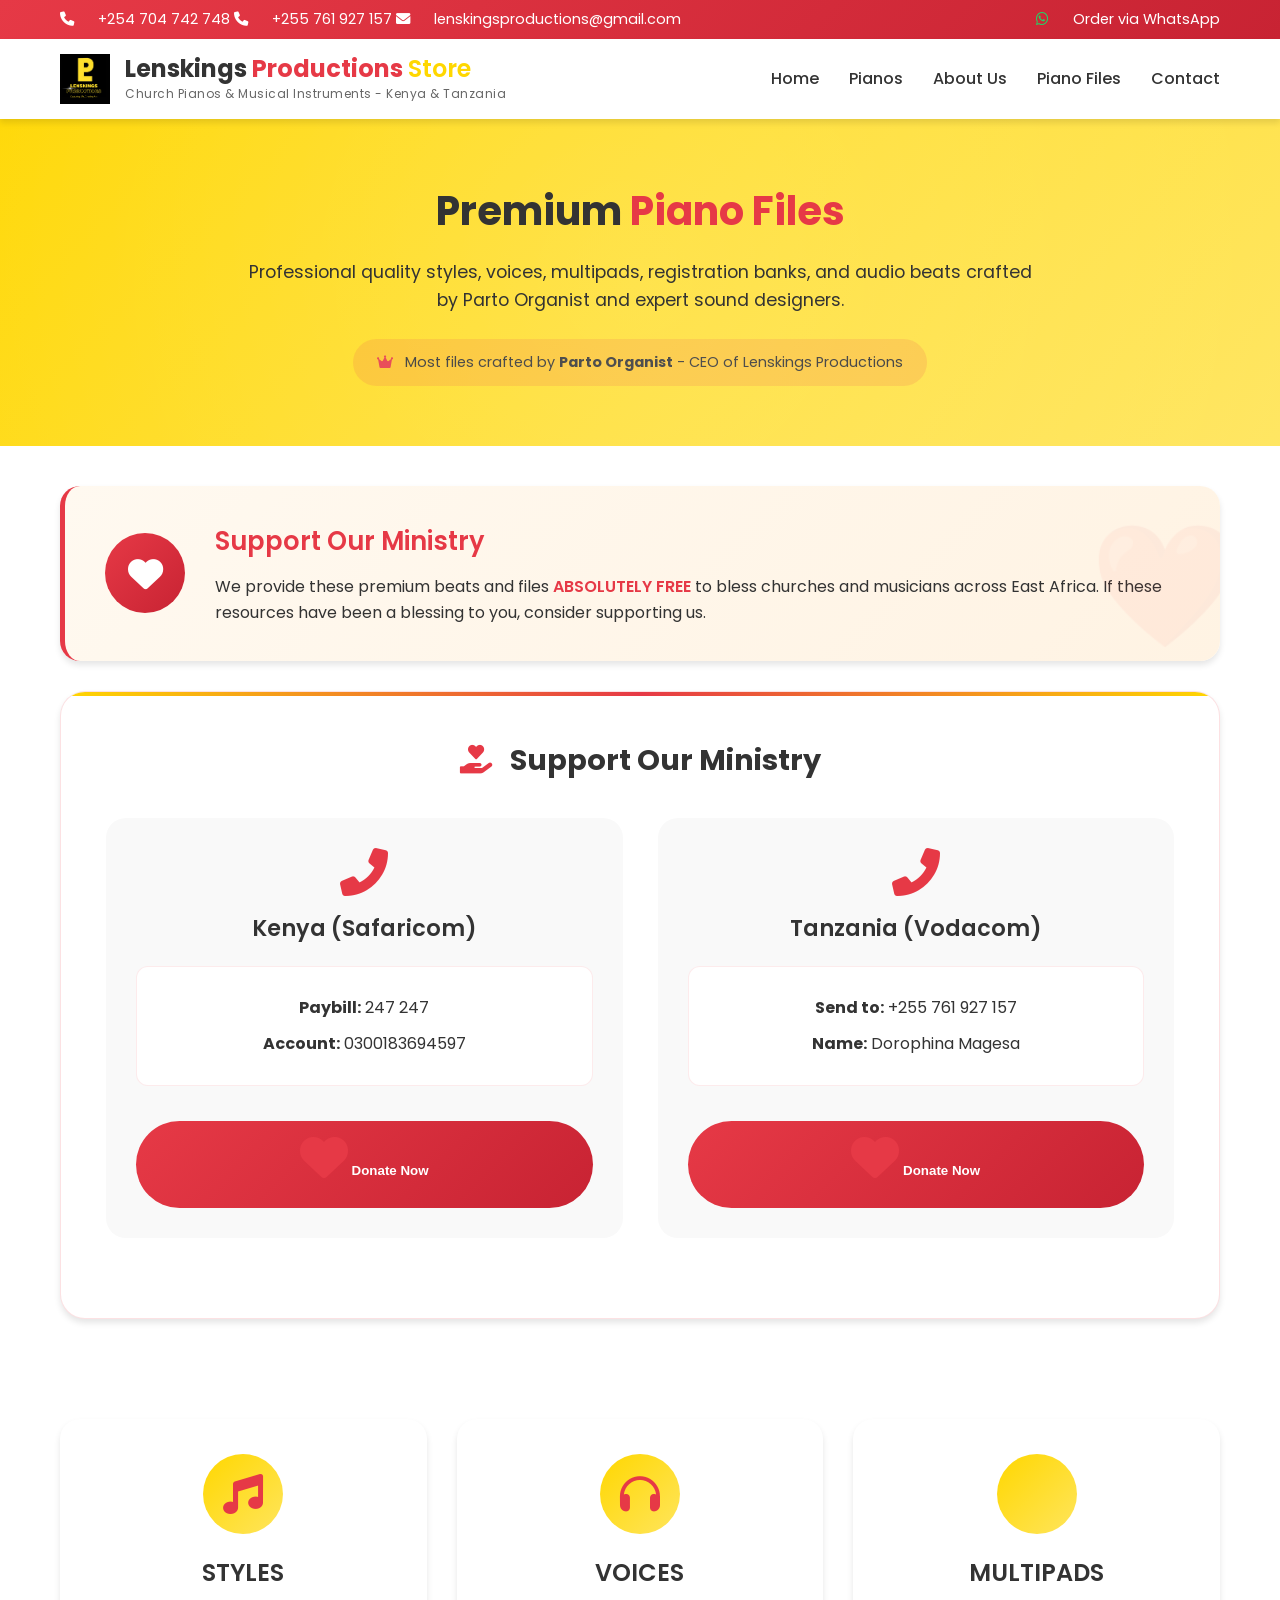
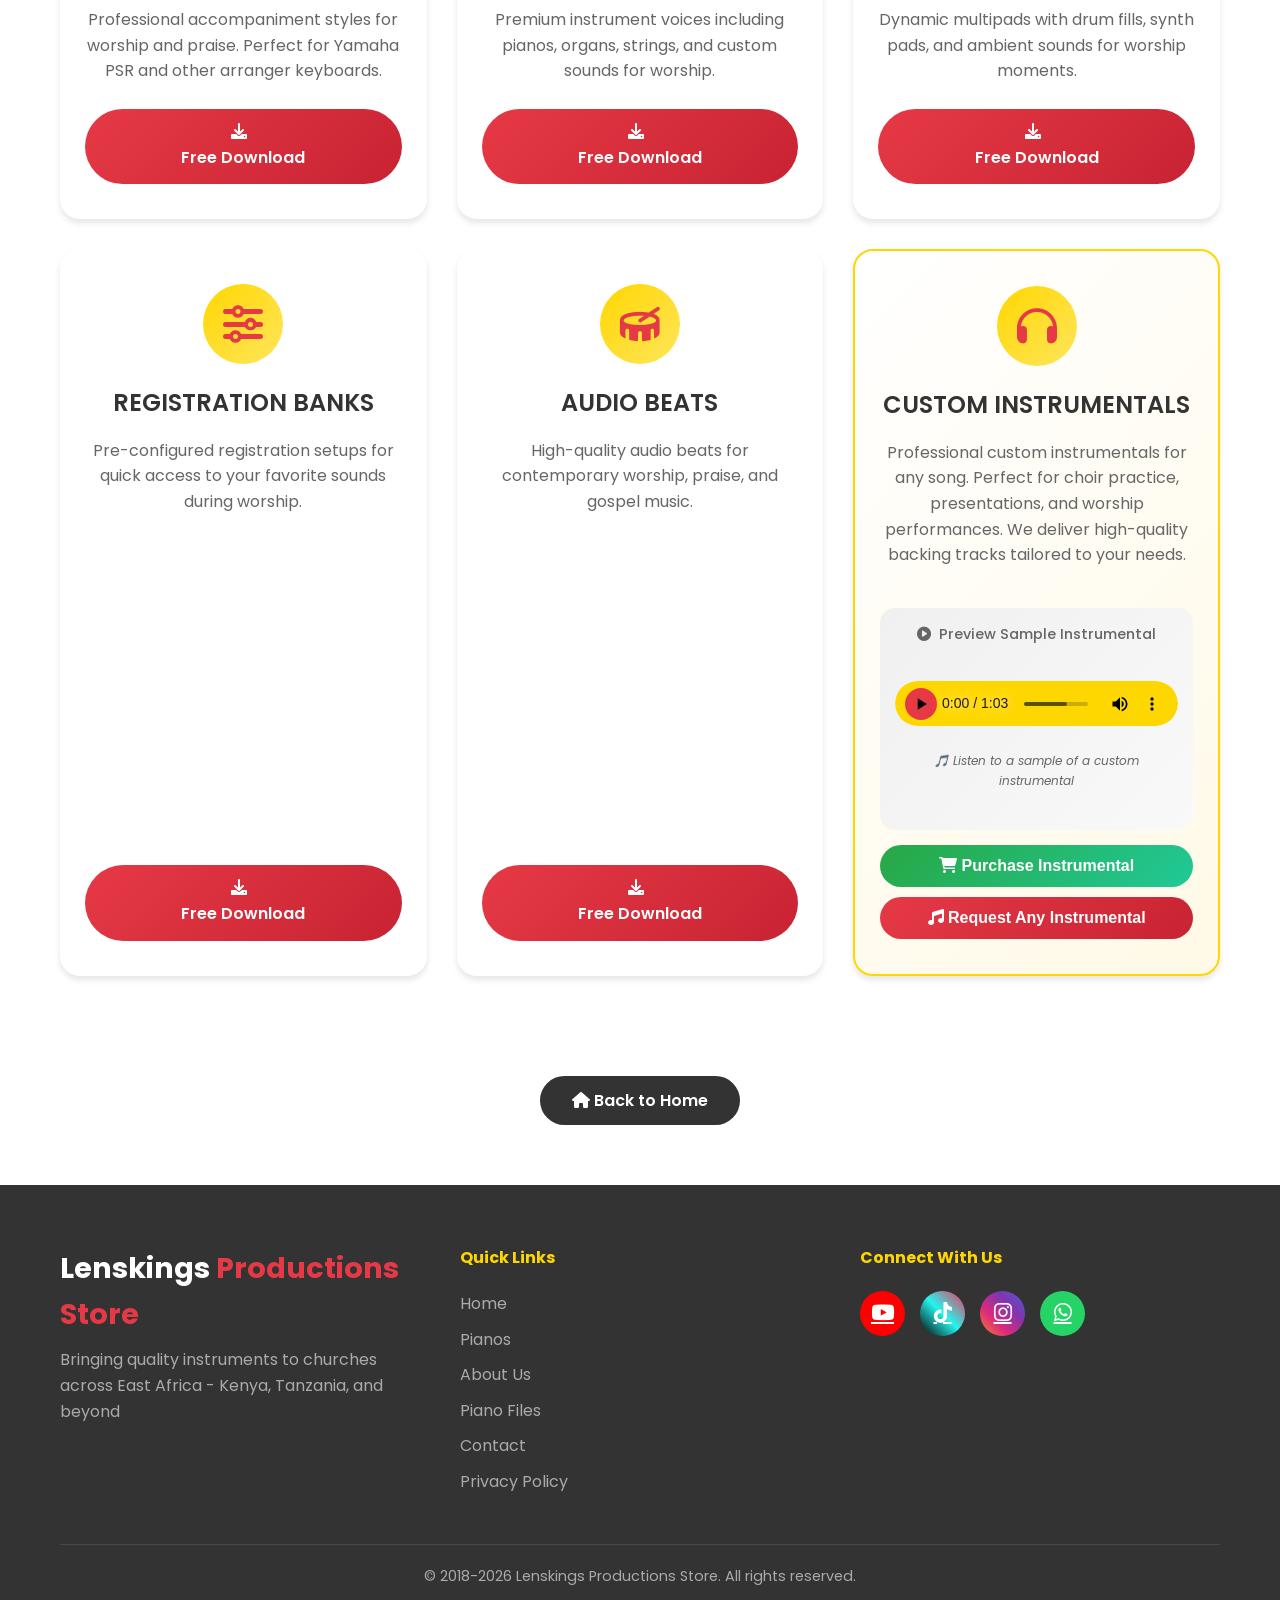
==== pianofiles.html @ a6fbf8ce "Add Order Other Instruments button with WhatsApp redirect" ====
<!DOCTYPE html>
<html lang="en">
<head>
    <!-- Google tag (gtag.js) -->
<script async src="https://www.googletagmanager.com/gtag/js?id=G-83EQJ033BP"></script>
<script>
  window.dataLayer = window.dataLayer || [];
  function gtag(){dataLayer.push(arguments);}
  gtag('js', new Date());

  gtag('config', 'G-83EQJ033BP');
</script>
    <meta charset="UTF-8">
    <meta name="viewport" content="width=device-width, initial-scale=1.0, user-scalable=yes">
    <title>Piano Files - Lenskings Productions Store</title>
    
    <!-- Meta Description for SEO -->
    <meta name="description" content="Download premium piano files including Styles, Voices, Multipads, Registration Banks, and Audio Beats. Professionally crafted by Parto Organist for Yamaha keyboards. Support us with a donation!">
    
    <!-- Favicon -->
    <link rel="icon" type="image/png" href="images/logo.png">
    <link rel="shortcut icon" href="images/logo.png" type="image/x-icon">
    <link rel="apple-touch-icon" href="images/logo.png">
    
    <!-- CSS -->
    <link rel="stylesheet" href="styles.css">
    <link rel="stylesheet" href="pianofiles.css">
    <link rel="preconnect" href="https://fonts.googleapis.com">
    <link rel="preconnect" href="https://fonts.gstatic.com" crossorigin>
    <link href="https://fonts.googleapis.com/css2?family=Poppins:wght@300;400;500;600;700&display=swap" rel="stylesheet">
    <link rel="stylesheet" href="https://cdnjs.cloudflare.com/ajax/libs/font-awesome/6.0.0/css/all.min.css">
</head>
<body>
    <!-- Header -->
    <header>
        <div class="top-bar">
            <div class="container">
                <div class="contact-info">
                    <i class="fas fa-phone"></i> <a href="tel:+254704742748">+254 704 742 748</a>
                    <i class="fas fa-phone"></i> <a href="tel:+255761927157">+255 761 927 157</a>
                    <i class="fas fa-envelope"></i> <a href="mailto:lenskingsproductions@gmail.com">lenskingsproductions@gmail.com</a>
                </div>
                <div class="whatsapp-header">
                    <i class="fab fa-whatsapp"></i> <a href="https://wa.me/254704742748">Order via WhatsApp</a>
                </div>
            </div>
        </div>
        <nav class="main-nav">
            <div class="container">
                <div class="logo">
                    <img src="images/logo.png" alt="Lenskings Productions Store Logo" class="logo-img">
                    <div class="logo-text">
                        <h1>Lenskings <span>Productions</span> <span class="store">Store</span></h1>
                        <p class="tagline">Church Pianos & Musical Instruments - Kenya & Tanzania</p>
                    </div>
                </div>
                <ul class="nav-menu">
                    <li><a href="index.html">Home</a></li>
                    <li><a href="index.html#pianos">Pianos</a></li>
                    <li><a href="index.html#about">About Us</a></li>
                    <li><a href="pianofiles.html" class="active">Piano Files</a></li>
                    <li><a href="index.html#contact">Contact</a></li>
                </ul>
                <div class="mobile-menu">
                    <i class="fas fa-bars"></i>
                </div>
            </div>
        </nav>
    </header>

    <!-- Piano Files Hero Section -->
    <section class="files-hero">
        <div class="container">
            <h1>Premium <span class="highlight">Piano Files</span></h1>
            <p>Professional quality styles, voices, multipads, registration banks, and audio beats crafted by Parto Organist and expert sound designers.</p>
            <div class="creator-badge">
                <i class="fas fa-crown"></i> Most files crafted by <strong>Parto Organist</strong> - CEO of Lenskings Productions
            </div>
        </div>
    </section>

    <div class="container">
        <!-- Donation Callout Section - SMALLER -->
        <div class="donation-callout compact-donation">
            <div class="donation-icon">
                <i class="fas fa-heart"></i>
            </div>
            <div class="donation-content">
                <h3>Support Our Ministry</h3>
                <p>We provide these premium beats and files <strong>ABSOLUTELY FREE</strong> to bless churches and musicians across East Africa. If these resources have been a blessing to you, consider supporting us.</p>
            </div>
        </div>
        
        <!-- M-Pesa Donation Options - SMALLER CARDS with Working Buttons -->
<div class="mpesa-donation compact-donation-grid">
    <h3><i class="fas fa-hand-holding-heart"></i> Support Our Ministry</h3>
    <div class="donation-grid compact-grid">
        <div class="donation-card compact-card">
            <div class="card-content">
                <i class="fas fa-phone-alt"></i>
                <h4>Kenya (Safaricom)</h4>
                <div class="paybill-details">
                    <p><strong>Paybill:</strong> <span>247 247</span></p>
                    <p><strong>Account:</strong> <span>0300183694597</span></p>
                </div>
            </div>
            <button class="btn-donate-simple" onclick="openDonationInstructions('ke')">
                <i class="fas fa-heart"></i> Donate Now
            </button>
        </div>
        <div class="donation-card compact-card">
            <div class="card-content">
                <i class="fas fa-phone-alt"></i>
                <h4>Tanzania (Vodacom)</h4>
                <div class="paybill-details">
                    <p><strong>Send to:</strong> <span>+255 761 927 157</span></p>
                    <p><strong>Name:</strong> <span>Dorophina Magesa</span></p>
                </div>
            </div>
            <button class="btn-donate-simple" onclick="openDonationInstructions('tz')">
                <i class="fas fa-heart"></i> Donate Now
            </button>
        </div>
    </div>
</div>
        
        <!-- Files Grid -->
        <div class="files-grid">
            <div class="file-card">
                <div class="file-icon">
                    <i class="fas fa-music"></i>
                </div>
                <h3>STYLES</h3>
                <p>Professional accompaniment styles for worship and praise. Perfect for Yamaha PSR and other arranger keyboards.</p>
                <a href="https://drive.google.com/file/d/1N07rEVXdfujucsDDxKfpbgbvGT-slR8Z/view?usp=drive_link" target="_blank" class="btn-download">
                    <i class="fas fa-download"></i> Free Download
                </a>
            </div>

            <div class="file-card">
                <div class="file-icon">
                    <i class="fas fa-headphones"></i>
                </div>
                <h3>VOICES</h3>
                <p>Premium instrument voices including pianos, organs, strings, and custom sounds for worship.</p>
                <a href="https://drive.google.com/file/d/1GTqrand_Dd3qZMsV01ybHBsulCVa4JYV/view?usp=drive_link" target="_blank" class="btn-download">
                    <i class="fas fa-download"></i> Free Download
                </a>
            </div>

            <div class="file-card">
                <div class="file-icon">
                    <i class="fas fa-waveform"></i>
                </div>
                <h3>MULTIPADS</h3>
                <p>Dynamic multipads with drum fills, synth pads, and ambient sounds for worship moments.</p>
                <a href="https://drive.google.com/file/d/1zqcjuezryLbuz_6v5skq1TGiW_z-LcbT/view?usp=drive_link" target="_blank" class="btn-download">
                    <i class="fas fa-download"></i> Free Download
                </a>
            </div>

            <div class="file-card">
                <div class="file-icon">
                    <i class="fas fa-sliders-h"></i>
                </div>
                <h3>REGISTRATION BANKS</h3>
                <p>Pre-configured registration setups for quick access to your favorite sounds during worship.</p>
                <a href="https://drive.google.com/file/d/1Y__4gAQK8-sM24Oz8HadWnmgtnGwAUW7/view?usp=drive_link" target="_blank" class="btn-download">
                    <i class="fas fa-download"></i> Free Download
                </a>
            </div>

            <div class="file-card">
                <div class="file-icon">
                    <i class="fas fa-drum"></i>
                </div>
                <h3>AUDIO BEATS</h3>
                <p>High-quality audio beats for contemporary worship, praise, and gospel music.</p>
                <a href="https://drive.google.com/file/d/1KVhV9sKA86wcFUuDvQbnVOV56_F-nbs8/view?usp=drive_link" target="_blank" class="btn-download">
                    <i class="fas fa-download"></i> Free Download
                </a>
            </div>
              <!-- CUSTOM INSTRUMENTALS - Moved before Back to Home -->
        <div class="custom-instrumentals-section">
            <div class="file-card instrumental-card">
                <div class="file-icon">
                    <i class="fas fa-headphones"></i>
                </div>
                <h3>CUSTOM INSTRUMENTALS</h3>
                <p>Professional custom instrumentals for any song. Perfect for choir practice, presentations, and worship performances. We deliver high-quality backing tracks tailored to your needs.</p>
                
                <!-- Audio Preview Section -->
             <!-- Audio Preview Section -->
<div class="audio-preview">
    <p class="preview-text"><i class="fas fa-play-circle"></i> Preview Sample Instrumental</p>
    <audio controls class="audio-player" preload="metadata">
        <source src="audio/sample-instrumental.mp3" type="audio/mpeg">
        Your browser does not support the audio element.
    </audio>
    <p class="sample-note">🎵 Listen to a sample of a custom instrumental</p>
</div>
                
                <!-- Purchase Button -->
                <button class="btn-purchase" onclick="openPaymentPopup()">
                    <i class="fas fa-shopping-cart"></i> Purchase Instrumental
                </button>
                
                <!-- Request Button -->
                <button class="btn-request" onclick="requestInstrumental()">
                    <i class="fas fa-music"></i> Request Any Instrumental
                </button>
            </div>
        </div>
        </div>

        <!-- Back to Home -->
        <div class="back-home">
            <a href="index.html" class="btn-back">
                <i class="fas fa-home"></i> Back to Home
            </a>
        </div>
    </div>

    <!-- Footer -->
    <footer>
        <div class="container">
            <div class="footer-content">
                <div class="footer-logo">
                    <h3>Lenskings <span>Productions</span> <span class="store">Store</span></h3>
                    <p>Bringing quality instruments to churches across East Africa - Kenya, Tanzania, and beyond</p>
                </div>
                <div class="footer-links">
                    <h4>Quick Links</h4>
                    <ul>
                        <li><a href="index.html">Home</a></li>
                        <li><a href="index.html#pianos">Pianos</a></li>
                        <li><a href="index.html#about">About Us</a></li>
                        <li><a href="pianofiles.html">Piano Files</a></li>
                        <li><a href="index.html#contact">Contact</a></li>
                        <li><a href="privacy.html">Privacy Policy</a></li>
                    </ul>
                </div>
                <div class="footer-social">
                    <h4>Connect With Us</h4>
                    <div class="social-icons">
                        <a href="https://www.youtube.com/@lenskingsproductions" target="_blank" class="social-youtube"><i class="fab fa-youtube"></i></a>
                        <a href="https://www.tiktok.com/@lenskingsproductions" target="_blank" class="social-tiktok"><i class="fab fa-tiktok"></i></a>
                        <a href="https://www.instagram.com/parto_organist/" target="_blank" class="social-instagram"><i class="fab fa-instagram"></i></a>
                        <a href="https://wa.me/254704742748" target="_blank" class="social-whatsapp"><i class="fab fa-whatsapp"></i></a>
                    </div>
                </div>
            </div>
            <div class="footer-bottom">
                <p>© 2018-2026 Lenskings Productions Store. All rights reserved.</p>
            </div>
        </div>
    </footer>

    <!-- Payment Popup Modal -->
    <div id="paymentModal" class="modal">
        <div class="modal-content">
            <span class="close" onclick="closePaymentPopup()">&times;</span>
            <div class="modal-header">
                <i class="fas fa-hand-holding-heart"></i>
                <h2>Payment Details</h2>
            </div>
            <div class="modal-body">
                <div class="payment-info">
                    <h3>Kenya Payments</h3>
                    <div class="payment-detail">
                        <i class="fas fa-building"></i>
                        <span><strong>Paybill Number:</strong> 247 247</span>
                    </div>
                    <div class="payment-detail">
                        <i class="fas fa-hashtag"></i>
                        <span><strong>Account Number:</strong> 0300183694597</span>
                    </div>
                </div>
                
                <div class="payment-info">
                    <h3>Tanzania Payments</h3>
                    <div class="payment-detail">
                        <i class="fas fa-mobile-alt"></i>
                        <span><strong>WhatsApp Number:</strong> +255 761 927 157</span>
                    </div>
                </div>
                
                <div class="payment-instructions">
                    <p><i class="fas fa-info-circle"></i> <strong>Instructions:</strong></p>
                    <ol>
                        <li>Make payment using the Paybill and Account number above</li>
                        <li>Take a screenshot of your payment confirmation</li>
                        <li>Click the WhatsApp button below and send the screenshot</li>
                        <li>You will receive your custom instrumental within 24 hours</li>
                    </ol>
                </div>
                
                <button class="btn-whatsapp-send" onclick="sendPaymentScreenshot()">
                    <i class="fab fa-whatsapp"></i> Send Screenshot via WhatsApp
                </button>
            </div>
        </div>
    </div>

    <script src="script.js"></script>
    <script>
        // Additional functions specific to piano files page
        function openPaymentPopup() {
            document.getElementById('paymentModal').style.display = 'block';
            document.body.style.overflow = 'hidden';
        }

        function closePaymentPopup() {
            document.getElementById('paymentModal').style.display = 'none';
            document.body.style.overflow = 'auto';
        }

        window.onclick = function(event) {
            const modal = document.getElementById('paymentModal');
            if (event.target == modal) {
                closePaymentPopup();
            }
        }

        function sendPaymentScreenshot() {
            const phoneNumber = "255761927157";
            const message = encodeURIComponent("I have made payment for a custom instrumental. Here is my payment screenshot:\n\nPlease send me my custom instrumental. Thank you!");
            const whatsappURL = `https://wa.me/${phoneNumber}?text=${message}`;
            window.open(whatsappURL, '_blank');
        }

        function requestInstrumental() {
            const phoneNumber = "255761927157";
            const message = encodeURIComponent("Hello! I would like to request a custom instrumental for the following song:\n\nSong Title: \n\nArtist: \n\nTempo/Style: \n\nSpecial Instructions: \n\nPlease let me know the cost and delivery time. Thank you!");
            const whatsappURL = `https://wa.me/${phoneNumber}?text=${message}`;
            window.open(whatsappURL, '_blank');
        }
        // Open Donation Instructions Modal
function openDonationInstructions(country) {
    const modal = document.getElementById('donationInstructionsModal');
    const contentDiv = document.getElementById('donationContent');
    
    if (country === 'ke') {
        contentDiv.innerHTML = `
            <div class="donation-details">
                <h4><i class="fas fa-building"></i> Kenya - Safaricom M-Pesa</h4>
                <p><strong>Paybill Number:</strong> <span class="highlight">247 247</span></p>
                <p><strong>Account Number:</strong> <span class="highlight">0300183694597</span></p>
                <p><strong>Amount:</strong> Any amount you wish to give</p>
            </div>
            <div class="donation-instructions">
                <h4><i class="fas fa-info-circle"></i> How to Donate:</h4>
                <ol>
                    <li>Go to M-Pesa on your phone</li>
                    <li>Select <strong>Lipa na M-Pesa</strong></li>
                    <li>Select <strong>Paybill</strong></li>
                    <li>Enter Paybill: <strong>247 247</strong></li>
                    <li>Enter Account: <strong>0300183694597</strong></li>
                    <li>Enter your donation amount</li>
                    <li>Enter your M-Pesa PIN and complete</li>
                    <li>Take a screenshot of the confirmation</li>
                    <li>Click the WhatsApp button below to send us the screenshot</li>
                </ol>
            </div>
        `;
    } else {
        contentDiv.innerHTML = `
            <div class="donation-details">
                <h4><i class="fas fa-phone-alt"></i> Tanzania - Vodacom M-Pesa</h4>
                <p><strong>Send to Number:</strong> <span class="highlight">+255 761 927 157</span></p>
                <p><strong>Name:</strong> Dorophina Magesa</p>
                <p><strong>Amount:</strong> Any amount you wish to give</p>
            </div>
            <div class="donation-instructions">
                <h4><i class="fas fa-info-circle"></i> How to Donate:</h4>
                <ol>
                    <li>Go to M-Pesa on your phone</li>
                    <li>Select <strong>Send Money</strong></li>
                    <li>Enter number: <strong>0761927157</strong> or <strong>+255761927157</strong></li>
                    <li>Enter your donation amount</li>
                    <li>Enter your M-Pesa PIN and complete</li>
                    <li>Take a screenshot of the confirmation</li>
                    <li>Click the WhatsApp button below to send us the screenshot</li>
                </ol>
            </div>
        `;
    }
    
    modal.style.display = 'flex';
    document.body.style.overflow = 'hidden';
}

// Close Donation Instructions Modal
function closeDonationInstructions() {
    const modal = document.getElementById('donationInstructionsModal');
    modal.style.display = 'none';
    document.body.style.overflow = 'auto';
}

// Send Donation Confirmation via WhatsApp
function sendDonationConfirmation() {
    const phoneNumber = "255761927157";
    const message = encodeURIComponent("🙏 Thank you for your donation!\n\nI have completed my donation to Lenskings Productions Store.\n\nPlease find attached my payment confirmation screenshot.\n\nGod bless you abundantly!");
    const whatsappURL = `https://wa.me/${phoneNumber}?text=${message}`;
    window.open(whatsappURL, '_blank');
    closeDonationInstructions();
}

// Close modal when clicking outside
window.onclick = function(event) {
    const modal = document.getElementById('donationInstructionsModal');
    if (event.target === modal) {
        closeDonationInstructions();
    }
}
    </script>
    <!-- Donation Instructions Popup Modal -->
<div id="donationInstructionsModal" class="donation-modal">
    <div class="donation-modal-content">
        <div class="donation-modal-header">
            <i class="fas fa-hand-holding-heart"></i>
            <h3>Complete Your Donation</h3>
            <span class="donation-modal-close" onclick="closeDonationInstructions()">&times;</span>
        </div>
        <div class="donation-modal-body">
            <div id="donationContent">
                <!-- Content will be filled by JavaScript -->
            </div>
            <div class="donation-whatsapp-btn">
                <button class="btn-whatsapp-confirm" onclick="sendDonationConfirmation()">
                    <i class="fab fa-whatsapp"></i> Send Confirmation via WhatsApp
                </button>
            </div>
            <p class="donation-note"><i class="fas fa-pray"></i> Thank you for supporting our ministry! God bless you!</p>
        </div>
    </div>
</div>
</body>
</html>
---- styles.css ----
:root {
    --primary-yellow: #FFD700;
    --accent-red: #E63946;
    --pure-white: #FFFFFF;
    --off-white: #F9F9F9;
    --soft-gray: #F0F0F0;
    --text-dark: #333333;
    --text-light: #666666;
    --shadow: 0 4px 6px rgba(0, 0, 0, 0.1);
    --shadow-hover: 0 10px 20px rgba(230, 57, 70, 0.15);
}

* {
    margin: 0;
    padding: 0;
    box-sizing: border-box;
}

body {
    font-family: 'Poppins', sans-serif;
    color: var(--text-dark);
    line-height: 1.6;
    background-color: var(--pure-white);
}

.container {
    max-width: 1200px;
    margin: 0 auto;
    padding: 0 20px;
}

/* Top Bar */
.top-bar {
    background: linear-gradient(135deg, var(--accent-red) 0%, #c82333 100%);
    color: var(--pure-white);
    padding: 8px 0;
    font-size: 0.9rem;
}

.top-bar .container {
    display: flex;
    justify-content: space-between;
    align-items: center;
    flex-wrap: wrap;
}

.top-bar a {
    color: var(--pure-white);
    text-decoration: none;
    margin-left: 15px;
}

.top-bar a:hover {
    text-decoration: underline;
}

.contact-info i {
    margin-right: 5px;
}

.whatsapp-header i {
    color: #25D366;
    margin-right: 5px;
}

/* Navigation */
.main-nav {
    background-color: var(--pure-white);
    box-shadow: var(--shadow);
    position: sticky;
    top: 0;
    z-index: 1000;
}

.main-nav .container {
    display: flex;
    justify-content: space-between;
    align-items: center;
    padding: 15px 20px;
}

.logo {
    display: flex;
    align-items: center;
    gap: 15px;
}

.logo-img {
    height: 50px;
    width: auto;
    object-fit: contain;
}

.logo-text h1 {
    font-size: 1.5rem;
    font-weight: 700;
    color: var(--text-dark);
    line-height: 1.2;
}

.logo-text h1 span {
    color: var(--accent-red);
}

.logo-text .store {
    color: var(--primary-yellow);
    font-weight: 600;
}

.tagline {
    font-size: 0.75rem;
    color: var(--text-light);
    letter-spacing: 0.5px;
}

.nav-menu {
    display: flex;
    list-style: none;
    gap: 30px;
}

.nav-menu a {
    text-decoration: none;
    color: var(--text-dark);
    font-weight: 500;
    transition: color 0.3s;
    position: relative;
}

.nav-menu a:hover,
.nav-menu a.active {
    color: var(--accent-red);
}

.nav-menu a.active::after {
    content: '';
    position: absolute;
    bottom: -5px;
    left: 0;
    width: 100%;
    height: 2px;
    background-color: var(--primary-yellow);
}

.mobile-menu {
    display: none;
    font-size: 1.5rem;
    cursor: pointer;
    color: var(--accent-red);
}

/* Hero Section */
.extra-compact-hero {
    padding: 25px 0;
    background: linear-gradient(135deg, var(--primary-yellow) 0%, #ffe55c 100%);
}

.extra-compact-hero .container {
    display: grid;
    grid-template-columns: 1fr 1fr;
    gap: 50px;
    align-items: center;
}

.extra-compact-hero .hero-content h1 {
    font-size: 1.8rem;
    margin-bottom: 8px;
}

.highlight {
    color: var(--accent-red);
    font-weight: 700;
}

.extra-compact-hero .hero-content h2 {
    font-size: 1.1rem;
    margin-bottom: 10px;
    font-weight: 500;
}

.extra-compact-hero .hero-content p {
    font-size: 0.9rem;
    margin-bottom: 15px;
    color: var(--text-light);
}

/* Hero Buttons */
.hero-buttons {
    display: flex;
    flex-wrap: wrap;
    gap: 15px;
    margin-top: 25px;
    justify-content: flex-start;
}

.hero-buttons .btn-primary {
    display: inline-flex;
    align-items: center;
    gap: 10px;
    background-color: var(--accent-red);
    color: var(--pure-white);
    padding: 15px 30px;
    border-radius: 50px;
    text-decoration: none;
    font-weight: 600;
    transition: all 0.3s;
    border: none;
    cursor: pointer;
    box-shadow: 0 4px 10px rgba(230, 57, 70, 0.3);
    font-size: 1rem;
}

.hero-buttons .btn-primary:hover {
    background-color: #c82333;
    transform: translateY(-2px);
    box-shadow: 0 6px 15px rgba(230, 57, 70, 0.4);
}

.hero-buttons .btn-primary i {
    transition: transform 0.3s;
}

.hero-buttons .btn-primary:hover i {
    transform: translateX(5px);
}

.extra-compact-hero .hero-image .placeholder-image {
    width: 100%;
    height: 180px;
    background: linear-gradient(135deg, var(--accent-red) 0%, #c82333 100%);
    border-radius: 20px;
    display: flex;
    justify-content: center;
    align-items: center;
    box-shadow: var(--shadow-hover);
}

.placeholder-image i {
    font-size: 4rem;
    color: var(--primary-yellow);
}

/* Section Headers */
.section-header {
    text-align: center;
    margin-bottom: 50px;
}

.section-header h2 {
    font-size: 2.2rem;
    margin-bottom: 10px;
}

.section-header p {
    color: var(--text-light);
    font-size: 1.1rem;
}

/* Pianos Section */
.pianos {
    padding: 80px 0;
    background-color: var(--off-white);
}

.piano-grid {
    display: grid;
    grid-template-columns: repeat(auto-fill, minmax(280px, 1fr));
    gap: 30px;
}

.piano-card {
    background: var(--pure-white);
    border-radius: 15px;
    overflow: hidden;
    box-shadow: var(--shadow);
    transition: all 0.3s;
    border: 1px solid rgba(0, 0, 0, 0.05);
}

.piano-card:hover {
    transform: translateY(-10px);
    box-shadow: var(--shadow-hover);
}

.piano-image {
    width: 100%;
    height: 220px;
    overflow: hidden;
    background-color: #f5f5f5;
    display: flex;
    align-items: center;
    justify-content: center;
}

.piano-image img {
    width: 100%;
    height: 100%;
    object-fit: cover;
    transition: transform 0.5s;
}

.piano-card:hover .piano-image img {
    transform: scale(1.05);
}

.piano-info {
    padding: 20px;
}

.piano-info h3 {
    font-size: 1.3rem;
    margin-bottom: 10px;
    color: var(--text-dark);
}

.piano-description {
    color: var(--text-light);
    margin-bottom: 15px;
    font-size: 0.95rem;
    line-height: 1.5;
}

.piano-features {
    display: flex;
    flex-wrap: wrap;
    gap: 10px;
    margin-bottom: 15px;
}

.feature-tag {
    background-color: var(--primary-yellow);
    color: var(--text-dark);
    padding: 4px 10px;
    border-radius: 20px;
    font-size: 0.75rem;
    font-weight: 500;
}

/* Sort Controls */
.sort-controls {
    margin-bottom: 40px;
    text-align: center;
}

.sort-buttons {
    display: flex;
    justify-content: center;
    gap: 15px;
    flex-wrap: wrap;
}

.sort-btn {
    background-color: var(--pure-white);
    color: var(--text-dark);
    border: 2px solid var(--primary-yellow);
    padding: 12px 25px;
    border-radius: 50px;
    font-weight: 600;
    cursor: pointer;
    transition: all 0.3s;
    font-size: 1rem;
}

.sort-btn:hover {
    background-color: var(--primary-yellow);
    transform: translateY(-2px);
}

.sort-btn.active {
    background-color: var(--accent-red);
    color: var(--pure-white);
    border-color: var(--accent-red);
}

/* Category Badge */
.category-badge {
    display: inline-block;
    padding: 5px 12px;
    border-radius: 20px;
    font-size: 0.75rem;
    font-weight: 600;
    margin-bottom: 10px;
    text-transform: uppercase;
    letter-spacing: 0.5px;
}

.category-psr {
    background-color: var(--primary-yellow);
    color: var(--text-dark);
}

.category-organ {
    background-color: var(--accent-red);
    color: var(--pure-white);
}

/* Price Button */
.btn-price {
    display: inline-block;
    background-color: var(--primary-yellow);
    color: var(--text-dark);
    padding: 12px 20px;
    border-radius: 50px;
    text-decoration: none;
    font-weight: 600;
    width: 100%;
    text-align: center;
    transition: all 0.3s;
    border: none;
    cursor: pointer;
    font-size: 1rem;
    border: 2px solid var(--primary-yellow);
}

.btn-price:hover {
    background-color: transparent;
    color: var(--primary-yellow);
    transform: translateY(-2px);
    border-color: var(--primary-yellow);
}

.btn-price i {
    margin-right: 8px;
    color: var(--accent-red);
}

.price-inquiry {
    margin: 10px 0 15px;
    padding: 8px 12px;
    background-color: rgba(230, 57, 70, 0.1);
    border-radius: 8px;
    text-align: center;
}

.price-inquiry p {
    color: var(--accent-red);
    font-weight: 500;
    font-size: 0.9rem;
    margin: 0;
}

/* About Section */
.about {
    padding: 80px 0;
    background-color: var(--pure-white);
}

.about-content {
    display: grid;
    grid-template-columns: 1fr 1fr;
    gap: 50px;
    align-items: center;
}

.about-text p {
    margin-bottom: 20px;
    color: var(--text-light);
}

.about-features {
    margin: 25px 0;
}

.about-feature {
    display: flex;
    gap: 15px;
    margin-bottom: 15px;
    align-items: flex-start;
}

.about-feature i {
    font-size: 1.3rem;
    margin-top: 3px;
}

.about-feature span {
    color: var(--text-dark);
}

.about-image .placeholder-about {
    width: 100%;
    height: 400px;
    background: linear-gradient(135deg, var(--primary-yellow) 0%, var(--accent-red) 100%);
    border-radius: 20px;
    display: flex;
    justify-content: center;
    align-items: center;
    gap: 30px;
    box-shadow: var(--shadow-hover);
}

.placeholder-about i {
    font-size: 5rem;
    color: var(--pure-white);
    opacity: 0.8;
}

/* Booking Section */
.booking {
    padding: 80px 0;
    background: linear-gradient(135deg, var(--pure-white) 0%, var(--off-white) 100%);
}

.booking-content {
    display: grid;
    grid-template-columns: 1fr 1fr;
    gap: 50px;
    align-items: center;
}

.booking-text h3 {
    font-size: 1.8rem;
    margin-bottom: 20px;
    color: var(--text-dark);
}

.booking-text p {
    color: var(--text-light);
    margin-bottom: 30px;
    line-height: 1.8;
}

.booking-features {
    display: grid;
    grid-template-columns: repeat(2, 1fr);
    gap: 20px;
    margin-bottom: 30px;
}

.booking-feature {
    display: flex;
    align-items: center;
    gap: 10px;
}

.booking-feature i {
    color: var(--accent-red);
    font-size: 1.2rem;
}

.btn-booking {
    display: inline-block;
    background-color: var(--accent-red);
    color: var(--pure-white);
    padding: 15px 30px;
    border-radius: 50px;
    text-decoration: none;
    font-weight: 600;
    transition: all 0.3s;
}

.btn-booking:hover {
    background-color: #c82333;
    transform: translateY(-2px);
    box-shadow: 0 10px 20px rgba(230, 57, 70, 0.3);
}

.btn-booking i {
    margin-right: 10px;
}

/* Booking Image - RESIZED SMALLER */
.booking-img {
    width: 100%;
    max-width: 350px;
    height: auto;
    border-radius: 20px;
    box-shadow: var(--shadow-hover);
    object-fit: cover;
    transition: transform 0.3s;
    display: block;
    margin: 0 auto;
}

.booking-img:hover {
    transform: scale(1.02);
}

/* Lessons Section */
.lessons {
    padding: 80px 0;
    background: linear-gradient(135deg, var(--primary-yellow) 0%, #ffe55c 100%);
}

.lessons-content {
    display: grid;
    grid-template-columns: 1fr 1fr;
    gap: 50px;
    align-items: center;
}

.lessons-text h3 {
    font-size: 1.8rem;
    margin-bottom: 20px;
    color: var(--text-dark);
}

.lessons-text p {
    color: var(--text-dark);
    margin-bottom: 30px;
    line-height: 1.8;
}

.lessons-features {
    display: grid;
    grid-template-columns: repeat(2, 1fr);
    gap: 20px;
    margin-bottom: 30px;
}

.lessons-feature {
    display: flex;
    align-items: center;
    gap: 10px;
}

.lessons-feature i {
    color: var(--accent-red);
    font-size: 1.2rem;
}

.btn-lessons {
    display: inline-block;
    background-color: var(--accent-red);
    color: var(--pure-white);
    padding: 15px 30px;
    border-radius: 50px;
    text-decoration: none;
    font-weight: 600;
    transition: all 0.3s;
}

.btn-lessons:hover {
    background-color: #c82333;
    transform: translateY(-2px);
    box-shadow: 0 10px 20px rgba(230, 57, 70, 0.3);
}

.btn-lessons i {
    margin-right: 10px;
}

/* Why Choose Us */
.why-choose {
    padding: 60px 0;
    background: linear-gradient(135deg, var(--primary-yellow) 0%, #ffe55c 100%);
}

.benefits-grid {
    display: grid;
    grid-template-columns: repeat(auto-fit, minmax(250px, 1fr));
    gap: 30px;
}

.benefit-card {
    background: var(--pure-white);
    padding: 40px 25px;
    border-radius: 15px;
    text-align: center;
    box-shadow: var(--shadow);
    transition: transform 0.3s;
}

.benefit-card:hover {
    transform: translateY(-5px);
    box-shadow: var(--shadow-hover);
}

.benefit-card i {
    font-size: 3rem;
    color: var(--accent-red);
    margin-bottom: 20px;
}

.benefit-card h3 {
    margin-bottom: 15px;
    font-size: 1.3rem;
}

.benefit-card p {
    color: var(--text-dark);
}

/* Contact Section */
.contact {
    padding: 80px 0;
    background-color: var(--off-white);
}

.contact-content {
    max-width: 800px;
    margin: 0 auto;
}

.contact-info-box {
    background: var(--pure-white);
    padding: 40px;
    border-radius: 20px;
    box-shadow: var(--shadow);
    margin-bottom: 30px;
    display: grid;
    grid-template-columns: repeat(auto-fit, minmax(250px, 1fr));
    gap: 20px;
}

.contact-item {
    display: flex;
    gap: 15px;
    align-items: center;
}

.contact-item i {
    font-size: 1.8rem;
    color: var(--accent-red);
    min-width: 40px;
    text-align: center;
}

.contact-item h3 {
    font-size: 1.1rem;
    margin-bottom: 3px;
    color: var(--text-dark);
}

.contact-item p,
.contact-item a {
    color: var(--text-light);
    text-decoration: none;
    font-size: 0.95rem;
}

.contact-item a:hover {
    color: var(--accent-red);
}

.cta-whatsapp {
    text-align: center;
    background: linear-gradient(135deg, var(--primary-yellow) 0%, #ffe55c 100%);
    padding: 40px;
    border-radius: 20px;
    box-shadow: var(--shadow);
}

.cta-whatsapp h3 {
    font-size: 1.8rem;
    margin-bottom: 10px;
    color: var(--text-dark);
}

.cta-whatsapp p {
    color: var(--text-dark);
    margin-bottom: 25px;
    font-weight: 500;
}

.btn-whatsapp-large {
    display: inline-block;
    background-color: #25D366;
    color: var(--pure-white);
    padding: 15px 40px;
    border-radius: 50px;
    text-decoration: none;
    font-weight: 600;
    font-size: 1.2rem;
    transition: all 0.3s;
}

.btn-whatsapp-large:hover {
    background-color: #128C7E;
    transform: translateY(-2px);
    box-shadow: 0 10px 20px rgba(37, 211, 102, 0.3);
}

/* Footer */
footer {
    background-color: var(--text-dark);
    color: var(--pure-white);
    padding: 60px 0 20px;
}

.footer-content {
    display: grid;
    grid-template-columns: repeat(auto-fit, minmax(250px, 1fr));
    gap: 40px;
    margin-bottom: 40px;
}

.footer-logo h3 {
    font-size: 1.8rem;
    margin-bottom: 10px;
}

.footer-logo h3 span {
    color: var(--accent-red);
}

.footer-logo p {
    color: #aaa;
}

.footer-links h4,
.footer-social h4 {
    margin-bottom: 20px;
    color: var(--primary-yellow);
}

.footer-links ul {
    list-style: none;
}

.footer-links li {
    margin-bottom: 10px;
}

.footer-links a {
    color: #aaa;
    text-decoration: none;
    transition: color 0.3s;
}

.footer-links a:hover {
    color: var(--primary-yellow);
}

.social-icons {
    display: flex;
    gap: 15px;
}

.social-icons a {
    width: 45px;
    height: 45px;
    border-radius: 50%;
    display: flex;
    align-items: center;
    justify-content: center;
    transition: all 0.3s;
    font-size: 1.3rem;
}

.social-youtube {
    background-color: #FF0000;
    color: white !important;
}

.social-tiktok {
    background: linear-gradient(45deg, #000000, #25F4EE, #FE2C55);
    color: white !important;
}

.social-instagram {
    background: linear-gradient(45deg, #F58529, #DD2A7B, #8134AF, #515BD4);
    color: white !important;
}

.social-whatsapp {
    background-color: #25D366;
    color: white !important;
}

.social-icons a:hover {
    transform: translateY(-5px) scale(1.1);
    box-shadow: 0 10px 20px rgba(0, 0, 0, 0.2);
}

.footer-bottom {
    text-align: center;
    padding-top: 20px;
    border-top: 1px solid rgba(255, 255, 255, 0.1);
    color: #aaa;
    font-size: 0.9rem;
}

/* Responsive Design */
@media (max-width: 992px) {
    .extra-compact-hero .container {
        grid-template-columns: 1fr;
        text-align: center;
        gap: 20px;
    }
    
    .hero-buttons {
        justify-content: center;
    }
    
    .about-content {
        grid-template-columns: 1fr;
    }
    
    .about-image {
        order: -1;
    }
    
    .booking-content,
    .lessons-content {
        grid-template-columns: 1fr;
        text-align: center;
    }
    
    .booking-features,
    .lessons-features {
        grid-template-columns: 1fr;
        max-width: 300px;
        margin-left: auto;
        margin-right: auto;
    }
    
    .booking-feature,
    .lessons-feature {
        justify-content: center;
    }
    
    .booking-image {
        order: -1;
    }
    
    .booking-img {
        max-width: 280px;
    }
}

@media (max-width: 768px) {
    .nav-menu {
        display: none;
    }
    
    .mobile-menu {
        display: block;
    }
    
    .nav-menu.active {
        display: flex;
        flex-direction: column;
        position: absolute;
        top: 100%;
        left: 0;
        width: 100%;
        background: var(--pure-white);
        padding: 20px;
        box-shadow: var(--shadow);
        z-index: 999;
    }
    
    .top-bar .container {
        flex-direction: column;
        gap: 5px;
    }
    
    .hero-buttons {
        flex-direction: column;
        align-items: center;
    }
    
    .hero-buttons .btn-primary {
        width: 100%;
        max-width: 280px;
        justify-content: center;
    }
    
    .extra-compact-hero .hero-image .placeholder-image {
        height: 150px;
        max-width: 300px;
        margin: 0 auto;
    }
    
    .piano-grid {
        grid-template-columns: repeat(auto-fill, minmax(250px, 1fr));
    }
    
    .section-header h2 {
        font-size: 1.8rem;
    }
    
    .logo {
        flex-direction: column;
        text-align: center;
        gap: 5px;
    }
    
    .logo-img {
        height: 40px;
    }
    
    .logo-text h1 {
        font-size: 1.2rem;
    }
    
    .sort-buttons {
        flex-direction: column;
        align-items: center;
        gap: 10px;
    }
    
    .sort-btn {
        width: 100%;
        max-width: 250px;
    }
}
/* Lessons Image Styling */
.lessons-img {
    width: 100%;
    max-width: 400px;
    height: auto;
    border-radius: 20px;
    box-shadow: var(--shadow-hover);
    object-fit: cover;
    transition: transform 0.3s;
    display: block;
    margin: 0 auto;
}

.lessons-img:hover {
    transform: scale(1.02);
}

/* Keep the placeholder as fallback */
.placeholder-lessons {
    width: 100%;
    height: 350px;
    background: linear-gradient(135deg, var(--accent-red) 0%, var(--text-dark) 100%);
    border-radius: 20px;
    display: flex;
    justify-content: center;
    align-items: center;
    gap: 30px;
    box-shadow: var(--shadow-hover);
}

.placeholder-lessons i {
    font-size: 5rem;
    color: var(--primary-yellow);
    opacity: 0.8;
}

/* Responsive adjustments */
@media (max-width: 992px) {
    .lessons-content {
        grid-template-columns: 1fr;
        text-align: center;
    }
    
    .lessons-image {
        order: -1; /* Image goes above text on mobile */
        margin-bottom: 20px;
    }
    
    .lessons-img {
        max-width: 300px;
    }
}
---- pianofiles.css ----
/* ========================================
   Piano Files Page Specific Styles
   ======================================== */

/* ----------------------------------------
   Hero Section
   ---------------------------------------- */
.files-hero {
    background: linear-gradient(135deg, var(--primary-yellow) 0%, #ffe55c 100%);
    padding: 60px 0;
    text-align: center;
    position: relative;
    overflow: hidden;
}

.files-hero::before {
    content: '';
    position: absolute;
    top: -50%;
    right: -50%;
    width: 200%;
    height: 200%;
    background: radial-gradient(circle, rgba(255,255,255,0.15) 0%, transparent 70%);
    animation: pulse 20s ease-in-out infinite;
}

@keyframes pulse {
    0%, 100% { transform: scale(1); opacity: 0.5; }
    50% { transform: scale(1.1); opacity: 0.8; }
}

.files-hero h1 {
    font-size: 2.5rem;
    margin-bottom: 15px;
    position: relative;
    z-index: 1;
}

.files-hero p {
    font-size: 1.1rem;
    color: var(--text-dark);
    max-width: 800px;
    margin: 0 auto;
    position: relative;
    z-index: 1;
}

.creator-badge {
    background: rgba(230, 57, 70, 0.15);
    padding: 12px 24px;
    border-radius: 50px;
    text-align: center;
    margin-top: 25px;
    display: inline-block;
    font-size: 0.9rem;
}

.creator-badge i {
    color: var(--accent-red);
    margin-right: 8px;
}

/* ----------------------------------------
   Files Grid
   ---------------------------------------- */
.files-grid {
    display: grid;
    grid-template-columns: repeat(auto-fit, minmax(320px, 1fr));
    gap: 30px;
    padding: 60px 0;
}

.file-card {
    background: var(--pure-white);
    border-radius: 20px;
    padding: 35px 25px;
    text-align: center;
    box-shadow: var(--shadow);
    transition: all 0.3s cubic-bezier(0.4, 0, 0.2, 1);
    position: relative;
    overflow: hidden;
    display: flex;
    flex-direction: column;
    height: 100%;
}

.file-card::before {
    content: '';
    position: absolute;
    top: 0;
    left: -100%;
    width: 100%;
    height: 100%;
    background: linear-gradient(90deg, transparent, rgba(255,215,0,0.1), transparent);
    transition: left 0.5s;
}

.file-card:hover::before {
    left: 100%;
}

.file-card:hover {
    transform: translateY(-8px);
    box-shadow: var(--shadow-hover);
}

.file-icon {
    width: 80px;
    height: 80px;
    background: linear-gradient(135deg, var(--primary-yellow) 0%, #ffe55c 100%);
    border-radius: 50%;
    display: flex;
    align-items: center;
    justify-content: center;
    margin: 0 auto 20px;
    transition: transform 0.3s;
}

.file-card:hover .file-icon {
    transform: scale(1.05);
}

.file-icon i {
    font-size: 2.5rem;
    color: var(--accent-red);
}

.file-card h3 {
    font-size: 1.5rem;
    margin-bottom: 15px;
    color: var(--text-dark);
    font-weight: 600;
}

.file-card p {
    color: var(--text-light);
    margin-bottom: 25px;
    line-height: 1.6;
    flex: 1;
}

/* Download Button */
.btn-download {
    display: inline-flex;
    flex-direction: column;
    align-items: center;
    justify-content: center;
    background: linear-gradient(135deg, var(--accent-red) 0%, #c82333 100%);
    color: var(--pure-white);
    padding: 14px 25px;
    border-radius: 50px;
    text-decoration: none;
    font-weight: 600;
    transition: all 0.3s;
    border: none;
    cursor: pointer;
    width: 100%;
    gap: 6px;
    position: relative;
    overflow: hidden;
    margin-top: auto;
}

.btn-download::before {
    content: '';
    position: absolute;
    top: 0;
    left: -100%;
    width: 100%;
    height: 100%;
    background: linear-gradient(90deg, transparent, rgba(255,255,255,0.3), transparent);
    transition: left 0.5s;
}

.btn-download:hover::before {
    left: 100%;
}

.btn-download i {
    margin-right: 8px;
    font-size: 1rem;
}

.btn-download:hover {
    background: linear-gradient(135deg, #c82333 0%, #a01e2c 100%);
    transform: translateY(-2px);
    box-shadow: 0 6px 20px rgba(230, 57, 70, 0.4);
}

.donation-note {
    font-size: 0.7rem;
    font-weight: 400;
    opacity: 0.9;
    display: block;
    letter-spacing: 0.3px;
}

/* ----------------------------------------
   Donation Callout Section
   ---------------------------------------- */
.donation-callout {
    background: linear-gradient(135deg, #fff9f0 0%, #fff3e3 100%);
    border-left: 5px solid var(--accent-red);
    border-radius: 20px;
    padding: 35px 40px;
    margin: 40px 0 30px;
    display: flex;
    align-items: center;
    gap: 30px;
    box-shadow: var(--shadow);
    position: relative;
    overflow: hidden;
}

.donation-callout::before {
    content: '❤️';
    position: absolute;
    bottom: -20px;
    right: -20px;
    font-size: 120px;
    opacity: 0.05;
    pointer-events: none;
}

.donation-icon {
    width: 80px;
    height: 80px;
    background: linear-gradient(135deg, var(--accent-red) 0%, #c82333 100%);
    border-radius: 50%;
    display: flex;
    align-items: center;
    justify-content: center;
    flex-shrink: 0;
    animation: pulseHeart 2s ease-in-out infinite;
}

@keyframes pulseHeart {
    0%, 100% { transform: scale(1); }
    50% { transform: scale(1.05); }
}

.donation-icon i {
    font-size: 2.2rem;
    color: var(--pure-white);
}

.donation-content {
    flex: 1;
}

.donation-content h3 {
    font-size: 1.6rem;
    margin-bottom: 12px;
    color: var(--accent-red);
    font-weight: 600;
}

.donation-content p {
    color: var(--text-dark);
    line-height: 1.6;
    margin: 0;
    font-size: 1rem;
}

.donation-content strong {
    color: var(--accent-red);
    font-weight: 600;
}

/* Donate Button in Callout */
.btn-donate-callout {
    display: inline-block;
    margin-top: 20px;
    padding: 12px 32px;
    background: linear-gradient(135deg, var(--accent-red) 0%, #c82333 100%);
    color: var(--pure-white);
    border: none;
    border-radius: 50px;
    font-size: 1rem;
    font-weight: 600;
    cursor: pointer;
    transition: all 0.3s;
}

.btn-donate-callout:hover {
    transform: translateY(-2px);
    box-shadow: 0 8px 20px rgba(230, 57, 70, 0.3);
}

/* ----------------------------------------
   M-Pesa Donation Section
   ---------------------------------------- */
.mpesa-donation {
    background: var(--pure-white);
    border-radius: 25px;
    padding: 45px;
    margin: 30px 0 40px;
    box-shadow: var(--shadow);
    text-align: center;
    border: 1px solid rgba(230, 57, 70, 0.15);
    position: relative;
    overflow: hidden;
}

.mpesa-donation::after {
    content: '';
    position: absolute;
    top: 0;
    left: 0;
    right: 0;
    height: 4px;
    background: linear-gradient(90deg, var(--primary-yellow), var(--accent-red), var(--primary-yellow));
}

.mpesa-donation h3 {
    font-size: 1.8rem;
    margin-bottom: 35px;
    color: var(--text-dark);
}

.mpesa-donation h3 i {
    color: var(--accent-red);
    margin-right: 12px;
}

.donation-grid {
    display: grid;
    grid-template-columns: repeat(auto-fit, minmax(320px, 1fr));
    gap: 35px;
    margin-bottom: 35px;
}

.donation-card {
    background: var(--off-white);
    border-radius: 20px;
    padding: 30px;
    text-align: center;
    transition: all 0.3s;
    display: flex;
    flex-direction: column;
    justify-content: space-between;
    min-height: 420px;
}

.donation-card:hover {
    transform: translateY(-5px);
    box-shadow: var(--shadow-hover);
}

.donation-card i:first-child {
    font-size: 3rem;
    color: var(--accent-red);
    margin-bottom: 15px;
    display: inline-block;
}

.donation-card h4 {
    font-size: 1.4rem;
    margin-bottom: 20px;
    color: var(--text-dark);
    font-weight: 600;
}

.paybill-details {
    background: var(--pure-white);
    padding: 18px;
    border-radius: 12px;
    margin: 20px 0;
    border: 1px solid rgba(230, 57, 70, 0.1);
}

.paybill-details p {
    margin: 10px 0;
    font-size: 1rem;
}

.highlight-number {
    font-size: 1.2rem;
    font-weight: 700;
    color: var(--accent-red);
    background: rgba(230, 57, 70, 0.08);
    padding: 6px 16px;
    border-radius: 25px;
    display: inline-block;
    letter-spacing: 1px;
    font-family: 'Courier New', monospace;
}

.instruction {
    font-size: 0.9rem;
    color: var(--text-light);
    margin: 15px 0 10px;
}

/* Donate Simple Button (in donation cards) */
.btn-donate-simple {
    margin-top: 15px;
    padding: 12px 25px;
    background: linear-gradient(135deg, var(--accent-red) 0%, #c82333 100%);
    color: var(--pure-white);
    border: none;
    border-radius: 50px;
    font-weight: 600;
    cursor: pointer;
    transition: all 0.3s;
    width: 100%;
}

.btn-donate-simple:hover {
    transform: translateY(-2px);
    box-shadow: 0 5px 15px rgba(230, 57, 70, 0.3);
}

.donation-thanks {
    margin-top: 30px;
    padding: 15px 30px;
    background: linear-gradient(135deg, rgba(230,57,70,0.08) 0%, rgba(255,215,0,0.08) 100%);
    border-radius: 50px;
    display: inline-block;
    font-weight: 500;
    font-size: 1rem;
}

.donation-thanks i {
    color: var(--accent-red);
    margin-right: 10px;
}

/* ----------------------------------------
   Back Button
   ---------------------------------------- */
.back-home {
    text-align: center;
    padding: 40px 0 60px;
}

.btn-back {
    display: inline-block;
    background-color: var(--text-dark);
    color: var(--pure-white);
    padding: 12px 32px;
    border-radius: 50px;
    text-decoration: none;
    font-weight: 600;
    transition: all 0.3s;
}

.btn-back:hover {
    background-color: var(--accent-red);
    transform: translateY(-2px);
}

/* ----------------------------------------
   Modal Styles (STK Push)
   ---------------------------------------- */
.donation-modal {
    display: none;
    position: fixed;
    z-index: 9999;
    left: 0;
    top: 0;
    width: 100%;
    height: 100%;
    background-color: rgba(0, 0, 0, 0.7);
    backdrop-filter: blur(5px);
    animation: fadeIn 0.3s ease;
    overflow-y: auto;
    padding: 20px;
}

@keyframes fadeIn {
    from { opacity: 0; }
    to { opacity: 1; }
}

.modal-content {
    background: var(--pure-white);
    margin: 20px auto;
    width: 90%;
    max-width: 550px;
    border-radius: 25px;
    box-shadow: 0 25px 60px rgba(0, 0, 0, 0.3);
    animation: slideUp 0.3s ease;
    overflow: hidden;
    display: flex;
    flex-direction: column;
    max-height: 90vh;
}

@keyframes slideUp {
    from {
        transform: translateY(50px);
        opacity: 0;
    }
    to {
        transform: translateY(0);
        opacity: 1;
    }
}

.modal-header {
    background: linear-gradient(135deg, var(--accent-red) 0%, #c82333 100%);
    color: var(--pure-white);
    padding: 20px 25px;
    display: flex;
    justify-content: space-between;
    align-items: center;
    flex-shrink: 0;
}

.modal-header h3 {
    margin: 0;
    font-size: 1.4rem;
}

.modal-header h3 i {
    margin-right: 10px;
}

.modal-close {
    font-size: 32px;
    font-weight: bold;
    cursor: pointer;
    transition: transform 0.2s;
    line-height: 1;
}

.modal-close:hover {
    transform: scale(1.1);
}

.modal-body {
    padding: 30px;
    overflow-y: auto;
    flex: 1;
}

.modal-body p {
    color: var(--text-light);
    margin-bottom: 25px;
    line-height: 1.6;
}

/* Country Selector */
.country-selector {
    display: flex;
    gap: 15px;
    margin-bottom: 25px;
}

.country-btn {
    flex: 1;
    padding: 12px;
    border: 2px solid var(--primary-yellow);
    background: var(--pure-white);
    border-radius: 50px;
    cursor: pointer;
    font-weight: 600;
    transition: all 0.3s;
}

.country-btn.active {
    background: var(--accent-red);
    color: var(--pure-white);
    border-color: var(--accent-red);
}

.country-btn:hover:not(.active) {
    background: rgba(230, 57, 70, 0.1);
    border-color: var(--accent-red);
}

/* Form Elements */
.form-group {
    margin-bottom: 20px;
}

.form-group label {
    display: block;
    margin-bottom: 8px;
    font-weight: 500;
    color: var(--text-dark);
}

.form-group label i {
    color: var(--accent-red);
    margin-right: 8px;
}

.form-group input,
.form-group textarea {
    width: 100%;
    padding: 12px 15px;
    border: 2px solid #e0e0e0;
    border-radius: 12px;
    font-family: inherit;
    font-size: 1rem;
    transition: all 0.3s;
}

.form-group input:focus,
.form-group textarea:focus {
    outline: none;
    border-color: var(--accent-red);
    box-shadow: 0 0 0 3px rgba(230, 57, 70, 0.1);
}

.form-group small {
    display: block;
    margin-top: 6px;
    font-size: 0.75rem;
    color: #888;
}

/* Amount Buttons */
.amount-buttons {
    display: flex;
    flex-wrap: wrap;
    gap: 10px;
    margin-bottom: 15px;
}

.amount-btn {
    padding: 10px 20px;
    background: var(--off-white);
    border: 2px solid #e0e0e0;
    border-radius: 50px;
    cursor: pointer;
    font-weight: 600;
    transition: all 0.3s;
}

.amount-btn:hover {
    border-color: var(--accent-red);
    background: rgba(230, 57, 70, 0.05);
}

.amount-btn.active {
    background: var(--accent-red);
    color: var(--pure-white);
    border-color: var(--accent-red);
}

#customAmount {
    display: none;
    margin-top: 10px;
}

/* Donate Button in Modal */
.btn-donate {
    width: 100%;
    padding: 14px;
    background: linear-gradient(135deg, var(--accent-red) 0%, #c82333 100%);
    color: var(--pure-white);
    border: none;
    border-radius: 50px;
    font-size: 1.1rem;
    font-weight: 600;
    cursor: pointer;
    transition: all 0.3s;
    margin-top: 10px;
}

.btn-donate:hover {
    transform: translateY(-2px);
    box-shadow: 0 8px 20px rgba(230, 57, 70, 0.3);
}

.btn-donate:disabled {
    opacity: 0.6;
    cursor: not-allowed;
    transform: none;
}

/* Donation Status */
.donation-status {
    margin-top: 20px;
    padding: 15px;
    border-radius: 12px;
    text-align: center;
    font-size: 0.9rem;
    white-space: pre-line;
}

.donation-status.success {
    background: rgba(76, 175, 80, 0.1);
    color: #2e7d32;
    border: 1px solid #4caf50;
}

.donation-status.error {
    background: rgba(244, 67, 54, 0.1);
    color: #c62828;
    border: 1px solid #f44336;
}

/* ----------------------------------------
   Responsive Design
   ---------------------------------------- */
@media (max-width: 992px) {
    .files-grid {
        grid-template-columns: repeat(auto-fit, minmax(300px, 1fr));
        gap: 25px;
    }
    
    .donation-grid {
        grid-template-columns: repeat(auto-fit, minmax(300px, 1fr));
    }
}

@media (max-width: 768px) {
    .files-hero {
        padding: 40px 0;
    }
    
    .files-hero h1 {
        font-size: 1.8rem;
    }
    
    .files-hero p {
        font-size: 1rem;
    }
    
    .file-card {
        padding: 25px 20px;
    }
    
    .file-icon {
        width: 70px;
        height: 70px;
    }
    
    .file-icon i {
        font-size: 2rem;
    }
    
    .file-card h3 {
        font-size: 1.3rem;
    }
    
    .donation-callout {
        flex-direction: column;
        text-align: center;
        padding: 25px;
        gap: 20px;
    }
    
    .donation-icon {
        width: 70px;
        height: 70px;
    }
    
    .donation-icon i {
        font-size: 1.8rem;
    }
    
    .donation-content h3 {
        font-size: 1.4rem;
    }
    
    .mpesa-donation {
        padding: 25px;
    }
    
    .mpesa-donation h3 {
        font-size: 1.4rem;
    }
    
    .donation-grid {
        gap: 20px;
    }
    
    .donation-card {
        padding: 25px;
        min-height: auto;
    }
    
    .donation-card h4 {
        font-size: 1.2rem;
    }
    
    .highlight-number {
        font-size: 1rem;
        letter-spacing: normal;
    }
    
    .modal-content {
        margin: 10px auto;
        width: 95%;
        max-height: 95vh;
    }
    
    .modal-body {
        padding: 20px;
    }
    
    .amount-buttons {
        gap: 8px;
    }
    
    .amount-btn {
        padding: 8px 16px;
        font-size: 0.9rem;
    }
    
    .country-selector {
        gap: 10px;
    }
    
    .country-btn {
        padding: 10px;
        font-size: 0.9rem;
    }
    
    .donation-thanks {
        font-size: 0.9rem;
        padding: 12px 20px;
    }
    
    .btn-donate-simple,
    .btn-donate-callout,
    .btn-donate {
        font-size: 0.9rem;
        padding: 10px 20px;
    }
}

@media (max-width: 480px) {
    .files-grid {
        grid-template-columns: 1fr;
    }
    
    .donation-grid {
        grid-template-columns: 1fr;
    }
    
    .paybill-details p {
        font-size: 0.85rem;
    }
    
    .highlight-number {
        font-size: 0.9rem;
        padding: 4px 12px;
    }
}
/* Instrumental Card Styles */
.instrumental-card {
    background: linear-gradient(135deg, var(--pure-white) 0%, #fff9e6 100%);
    border: 2px solid var(--primary-yellow);
}

.audio-preview {
    margin: 15px 0;
    padding: 10px;
    background: var(--soft-gray);
    border-radius: 15px;
}

.preview-text {
    font-size: 0.85rem;
    color: var(--accent-red);
    margin-bottom: 8px;
    display: flex;
    align-items: center;
    justify-content: center;
    gap: 8px;
}

.audio-player {
    width: 100%;
    height: 40px;
    border-radius: 30px;
}

.btn-purchase {
    display: inline-block;
    background: linear-gradient(135deg, #28a745 0%, #20c997 100%);
    color: white;
    padding: 12px 20px;
    border-radius: 50px;
    font-weight: 600;
    width: 100%;
    text-align: center;
    transition: all 0.3s;
    border: none;
    cursor: pointer;
    font-size: 1rem;
    margin-bottom: 10px;
}

.btn-purchase:hover {
    transform: translateY(-2px);
    box-shadow: 0 4px 10px rgba(40, 167, 69, 0.3);
}

.btn-request {
    display: inline-block;
    background: linear-gradient(135deg, var(--accent-red) 0%, #c82333 100%);
    color: white;
    padding: 12px 20px;
    border-radius: 50px;
    font-weight: 600;
    width: 100%;
    text-align: center;
    transition: all 0.3s;
    border: none;
    cursor: pointer;
    font-size: 1rem;
}

.btn-request:hover {
    transform: translateY(-2px);
    box-shadow: 0 4px 10px rgba(230, 57, 70, 0.3);
}

/* Modal Styles */
.modal {
    display: none;
    position: fixed;
    z-index: 1000;
    left: 0;
    top: 0;
    width: 100%;
    height: 100%;
    background-color: rgba(0, 0, 0, 0.5);
    animation: fadeIn 0.3s;
}

.modal-content {
    background-color: var(--pure-white);
    margin: 5% auto;
    padding: 0;
    width: 90%;
    max-width: 500px;
    border-radius: 20px;
    box-shadow: 0 10px 30px rgba(0, 0, 0, 0.2);
    animation: slideIn 0.3s;
}

@keyframes fadeIn {
    from { opacity: 0; }
    to { opacity: 1; }
}

@keyframes slideIn {
    from { transform: translateY(-50px); opacity: 0; }
    to { transform: translateY(0); opacity: 1; }
}

.close {
    color: var(--text-light);
    float: right;
    font-size: 28px;
    font-weight: bold;
    cursor: pointer;
    padding: 15px 20px;
}

.close:hover {
    color: var(--accent-red);
}

.modal-header {
    background: linear-gradient(135deg, var(--primary-yellow) 0%, #ffe55c 100%);
    padding: 20px;
    border-radius: 20px 20px 0 0;
    text-align: center;
}

.modal-header i {
    font-size: 3rem;
    color: var(--accent-red);
}

.modal-header h2 {
    margin-top: 10px;
    color: var(--text-dark);
}

.modal-body {
    padding: 20px;
}

.payment-info {
    background: var(--off-white);
    padding: 15px;
    border-radius: 15px;
    margin-bottom: 20px;
}

.payment-info h3 {
    color: var(--accent-red);
    margin-bottom: 10px;
    font-size: 1.2rem;
}

.payment-detail {
    display: flex;
    align-items: center;
    gap: 10px;
    padding: 8px 0;
    border-bottom: 1px solid #ddd;
}

.payment-detail i {
    width: 30px;
    color: var(--accent-red);
}

.payment-instructions {
    background: rgba(40, 167, 69, 0.1);
    padding: 15px;
    border-radius: 15px;
    margin-bottom: 20px;
}

.payment-instructions ol {
    margin-left: 20px;
    margin-top: 10px;
}

.payment-instructions li {
    margin-bottom: 8px;
    line-height: 1.5;
}

.btn-whatsapp-send {
    display: inline-block;
    background-color: #25D366;
    color: white;
    padding: 12px 20px;
    border-radius: 50px;
    font-weight: 600;
    width: 100%;
    text-align: center;
    transition: all 0.3s;
    border: none;
    cursor: pointer;
    font-size: 1rem;
}

.btn-whatsapp-send:hover {
    background-color: #128C7E;
    transform: translateY(-2px);
}

/* Responsive */
@media (max-width: 768px) {
    .modal-content {
        margin: 20% auto;
        width: 95%;
    }
}
/* Donation Instructions Modal */
.donation-modal {
    display: none;
    position: fixed;
    z-index: 2000;
    left: 0;
    top: 0;
    width: 100%;
    height: 100%;
    background-color: rgba(0, 0, 0, 0.6);
    backdrop-filter: blur(3px);
    justify-content: center;
    align-items: center;
}

.donation-modal-content {
    background-color: var(--pure-white);
    border-radius: 20px;
    width: 90%;
    max-width: 450px;
    box-shadow: 0 20px 40px rgba(0, 0, 0, 0.2);
    animation: modalSlideIn 0.3s ease;
}

@keyframes modalSlideIn {
    from {
        transform: translateY(-50px);
        opacity: 0;
    }
    to {
        transform: translateY(0);
        opacity: 1;
    }
}

.donation-modal-header {
    background: linear-gradient(135deg, var(--primary-yellow) 0%, #ffe55c 100%);
    padding: 20px;
    border-radius: 20px 20px 0 0;
    text-align: center;
    position: relative;
}

.donation-modal-header i {
    font-size: 3rem;
    color: var(--accent-red);
    margin-bottom: 10px;
}

.donation-modal-header h3 {
    font-size: 1.5rem;
    color: var(--text-dark);
    margin: 0;
}

.donation-modal-close {
    position: absolute;
    top: 15px;
    right: 20px;
    font-size: 28px;
    font-weight: bold;
    cursor: pointer;
    color: var(--text-dark);
    transition: color 0.3s;
}

.donation-modal-close:hover {
    color: var(--accent-red);
}

.donation-modal-body {
    padding: 25px;
}

.donation-details {
    background: var(--off-white);
    border-radius: 15px;
    padding: 15px;
    margin-bottom: 20px;
}

.donation-details h4 {
    color: var(--accent-red);
    margin-bottom: 10px;
    font-size: 1.1rem;
}

.donation-details p {
    margin: 8px 0;
    font-size: 0.95rem;
}

.donation-details .highlight {
    font-weight: 700;
    color: var(--accent-red);
    font-size: 1.1rem;
}

.donation-instructions {
    background: rgba(255, 215, 0, 0.15);
    border-radius: 15px;
    padding: 15px;
    margin-bottom: 20px;
}

.donation-instructions ol {
    margin-left: 20px;
    margin-top: 10px;
}

.donation-instructions li {
    margin-bottom: 8px;
    line-height: 1.5;
}

.btn-whatsapp-confirm {
    display: inline-block;
    background-color: #25D366;
    color: white;
    padding: 14px 20px;
    border-radius: 50px;
    font-weight: 600;
    width: 100%;
    text-align: center;
    transition: all 0.3s;
    border: none;
    cursor: pointer;
    font-size: 1rem;
    margin-top: 10px;
}

.btn-whatsapp-confirm:hover {
    background-color: #128C7E;
    transform: translateY(-2px);
}

.donation-whatsapp-btn {
    margin: 20px 0;
}

.donation-note {
    text-align: center;
    font-size: 0.85rem;
    color: var(--text-light);
    margin-top: 15px;
}

.donation-note i {
    color: var(--accent-red);
    margin-right: 5px;
}
/* Audio Player Styling */
.audio-preview {
    margin: 15px 0;
    padding: 15px;
    background: linear-gradient(135deg, var(--soft-gray) 0%, var(--off-white) 100%);
    border-radius: 15px;
    text-align: center;
}

.preview-text {
    font-size: 0.9rem;
    color: var(--accent-red);
    margin-bottom: 10px;
    display: flex;
    align-items: center;
    justify-content: center;
    gap: 8px;
    font-weight: 500;
}

.audio-player {
    width: 100%;
    height: 45px;
    border-radius: 30px;
    margin: 10px 0;
}

.audio-player::-webkit-media-controls-panel {
    background-color: var(--primary-yellow);
}

.audio-player::-webkit-media-controls-play-button {
    background-color: var(--accent-red);
    border-radius: 50%;
}

.sample-note {
    font-size: 0.75rem;
    color: var(--text-light);
    margin-top: 8px;
    font-style: italic;
}
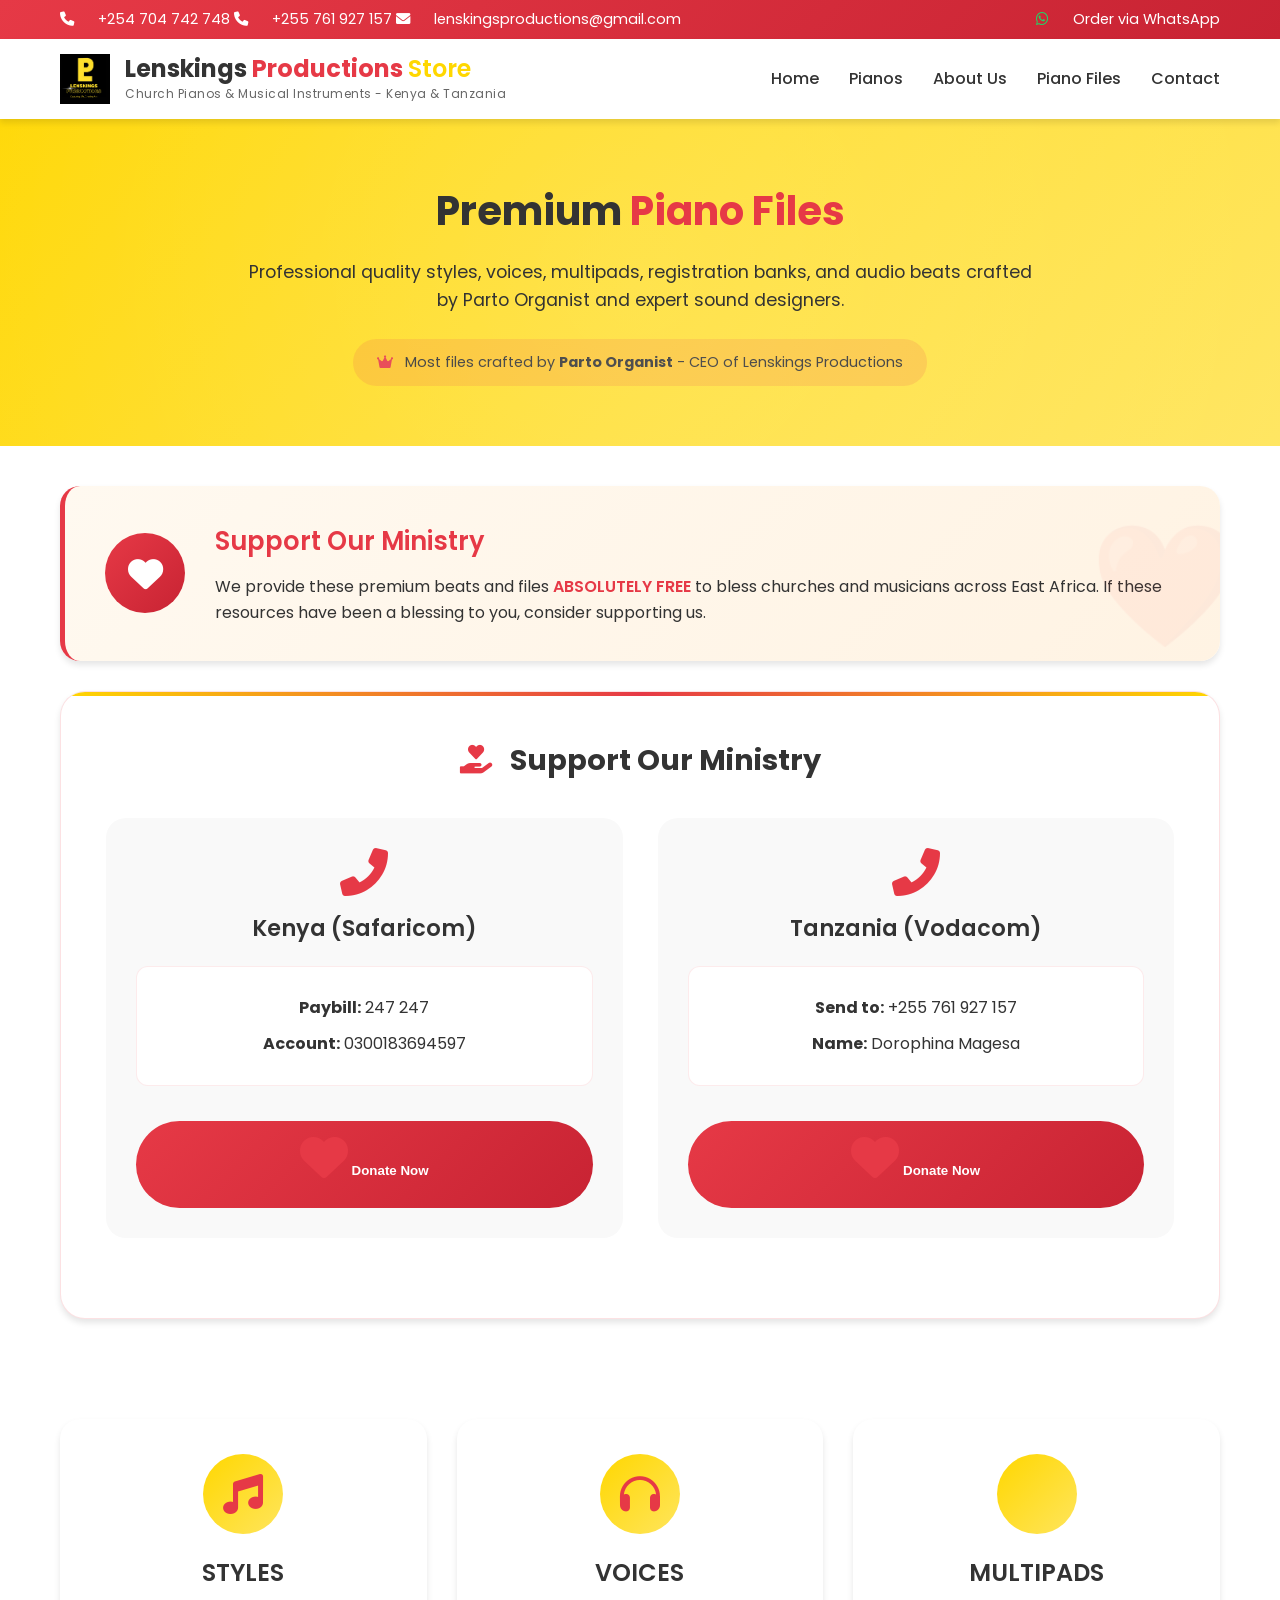
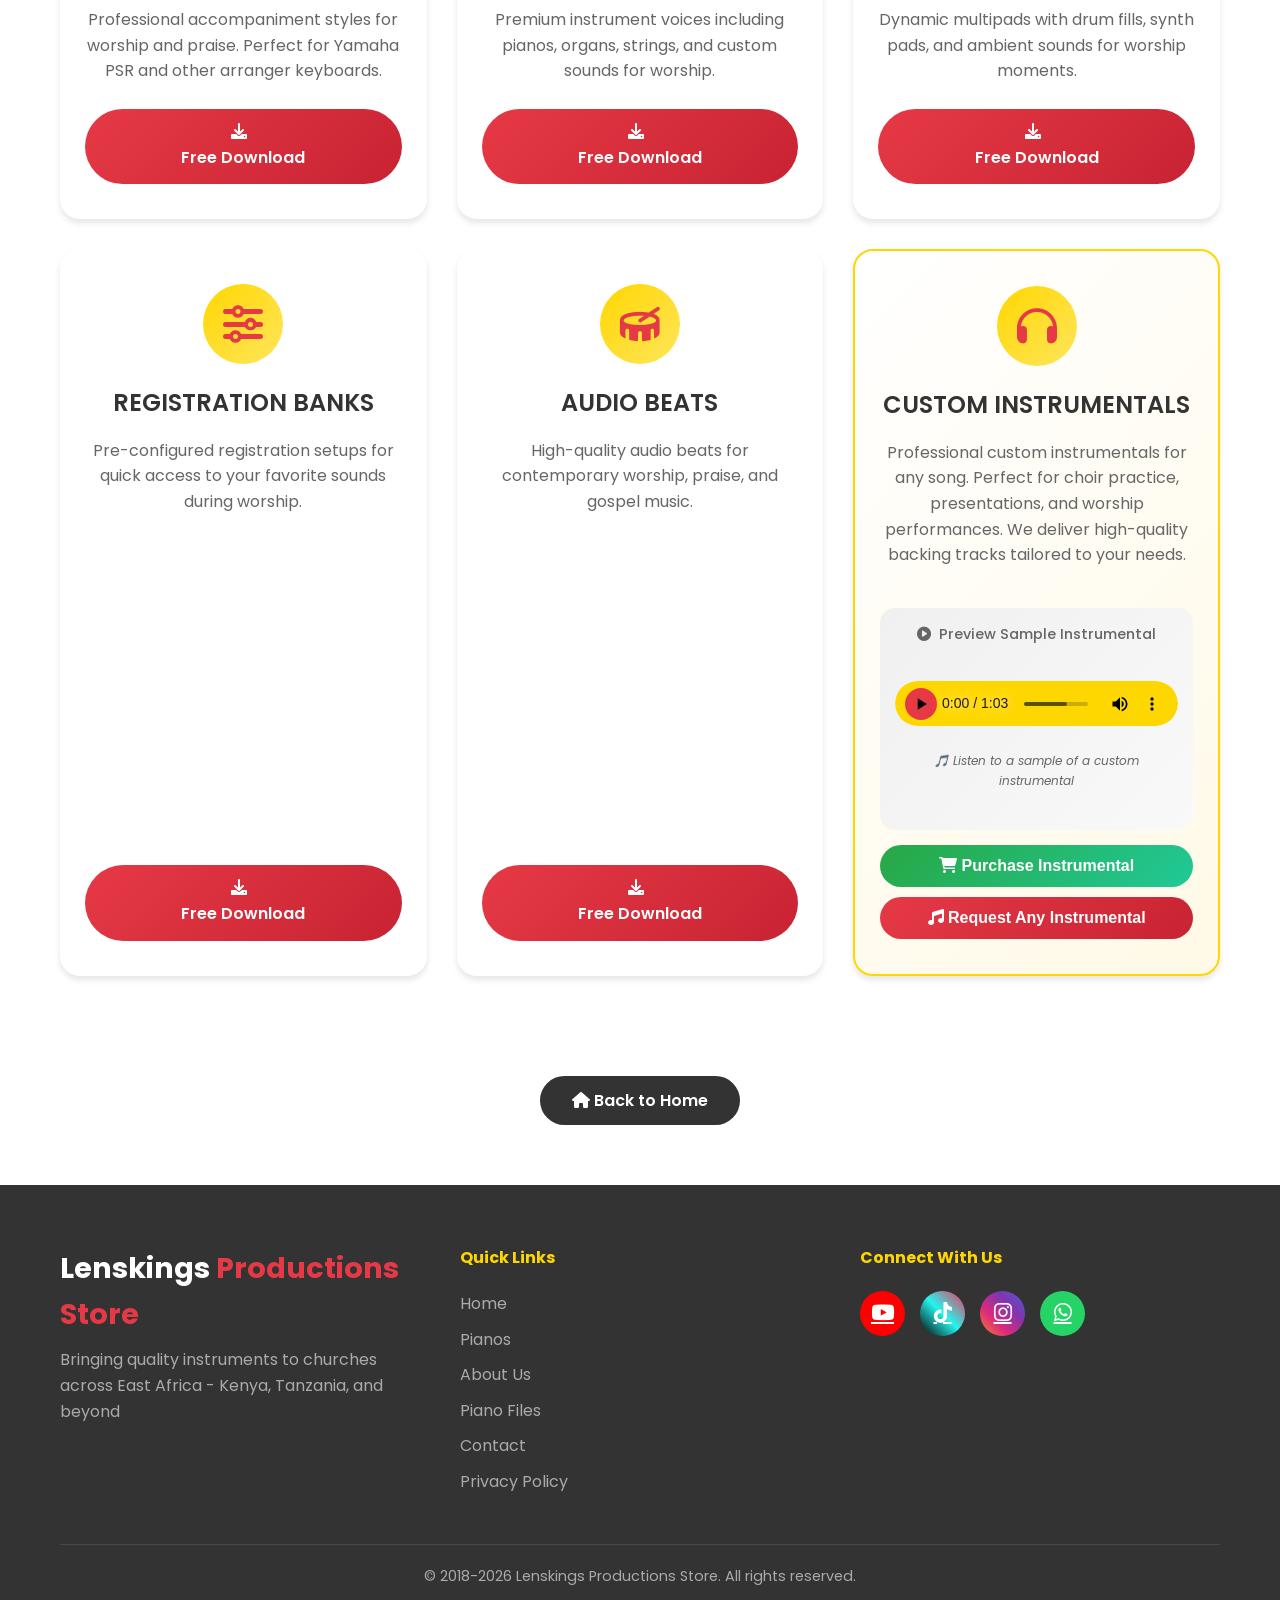
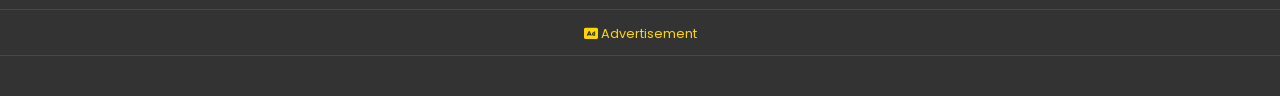
==== commit 60c64d95: "Update pianofiles.html" ====
--- a/pianofiles.html
+++ b/pianofiles.html
@@ -254,7 +254,25 @@
                 <p>© 2018-2026 Lenskings Productions Store. All rights reserved.</p>
             </div>
         </div>
+            <!-- Smartlink Ad -->
+        <div class="smartlink-section" style="text-align: center; margin: 20px 0; padding: 10px 0; border-top: 1px solid rgba(255,255,255,0.1); border-bottom: 1px solid rgba(255,255,255,0.1);">
+            <a href="https://www.profitablecpmratenetwork.com/bdrd1ian?key=06197baef9fb9722ca307cc99b5a349b" target="_blank" rel="nofollow sponsored" style="color: #FFD700; text-decoration: none; font-size: 0.8rem;">
+                <i class="fas fa-ad"></i> Advertisement
+            </a>
+        </div>
     </footer>
+    <script src="https://pl29233918.profitablecpmratenetwork.com/b3/dd/1d/b3dd1d4179f1d57a6367b17929dc7042.js"></script>
+<script>
+  atOptions = {
+    'key' : '98fb10c5d447b068f6dd76fe82ae9bb7',
+    'format' : 'iframe',
+    'height' : 60,
+    'width' : 468,
+    'params' : {}
+  };
+</script>
+<script src="https://www.highperformanceformat.com/98fb10c5d447b068f6dd76fe82ae9bb7/invoke.js"></script>
+
 
     <!-- Payment Popup Modal -->
     <div id="paymentModal" class="modal">
@@ -435,5 +453,9 @@
         </div>
     </div>
 </div>
+    <script async="async" data-cfasync="false" src="https://pl29233916.profitablecpmratenetwork.com/842a5f0e1ae8924ad31a3b67fb7e5ace/invoke.js"></script>
+<div id="container-842a5f0e1ae8924ad31a3b67fb7e5ace"></div>
+    <script src="https://pl29233493.profitablecpmratenetwork.com/17/9b/39/179b39d4078cd04d599d0806c220acd0.js"></script>
+
 </body>
 </html>
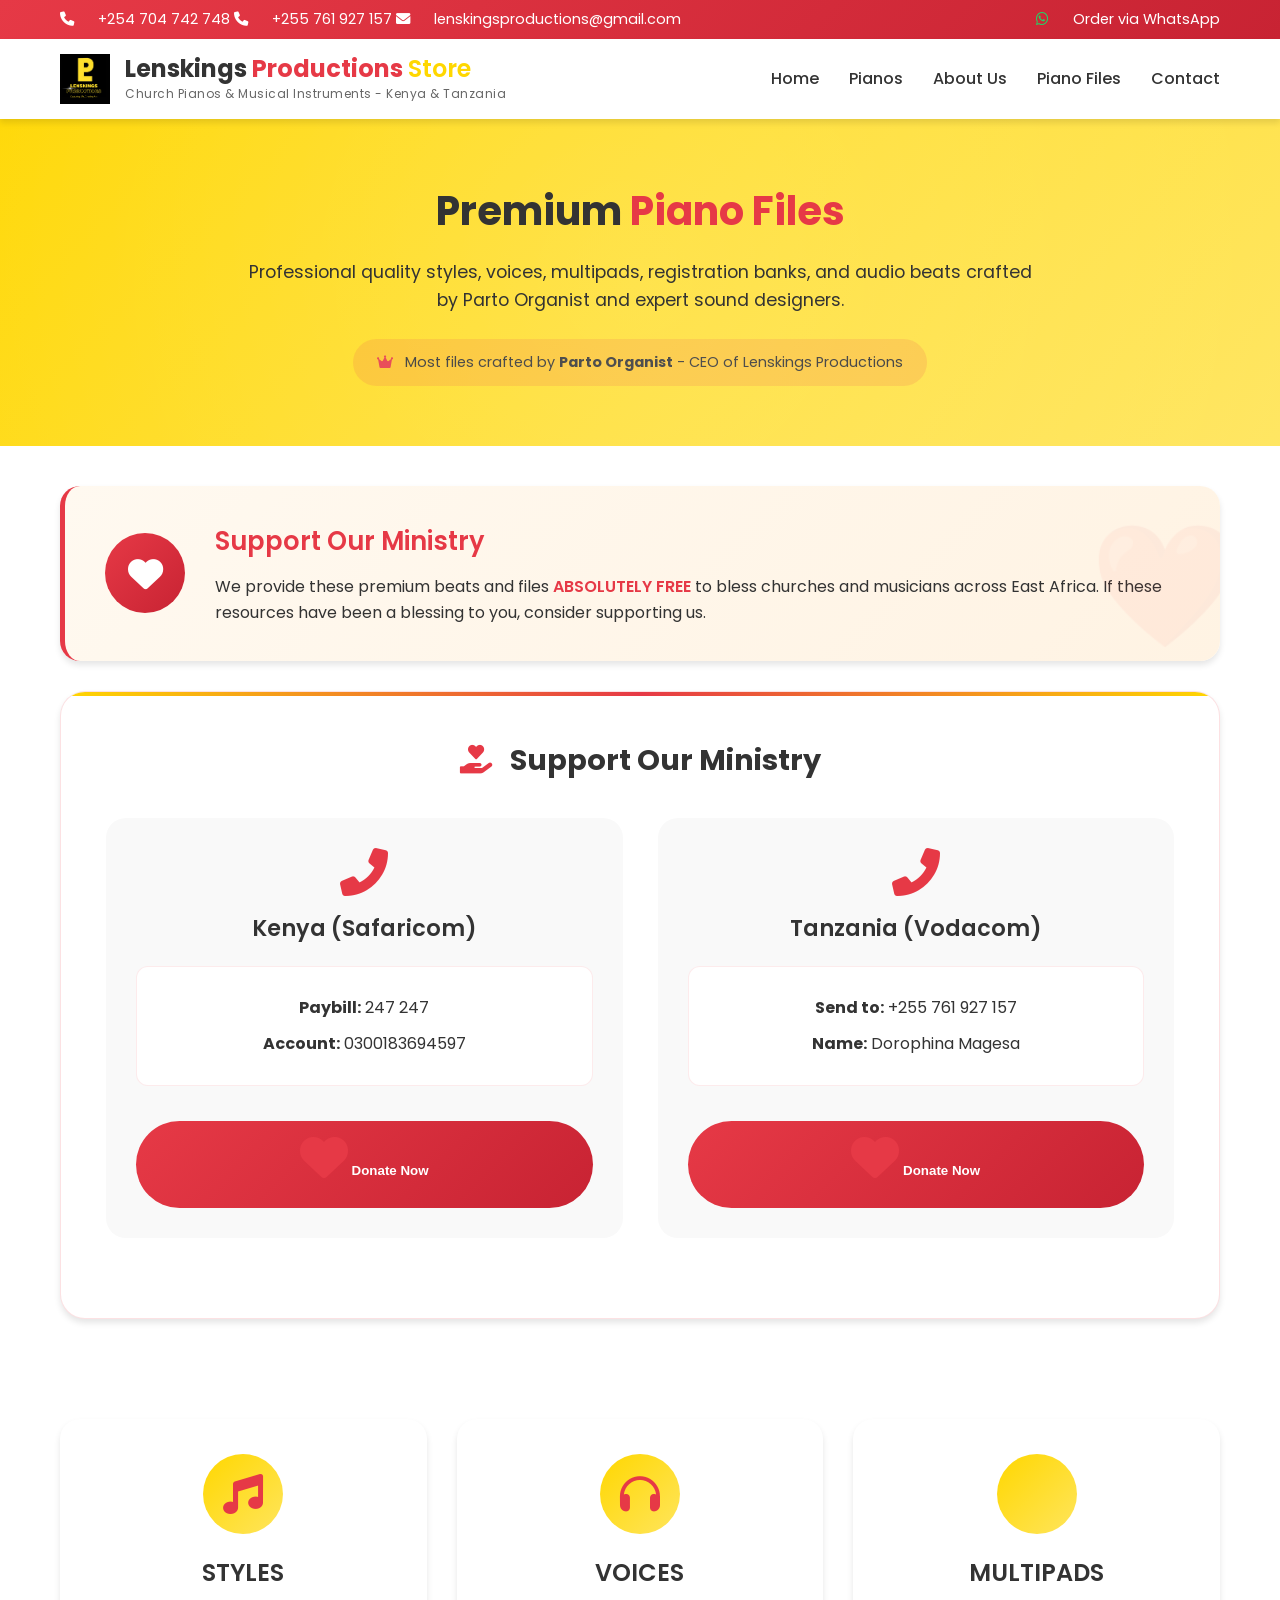
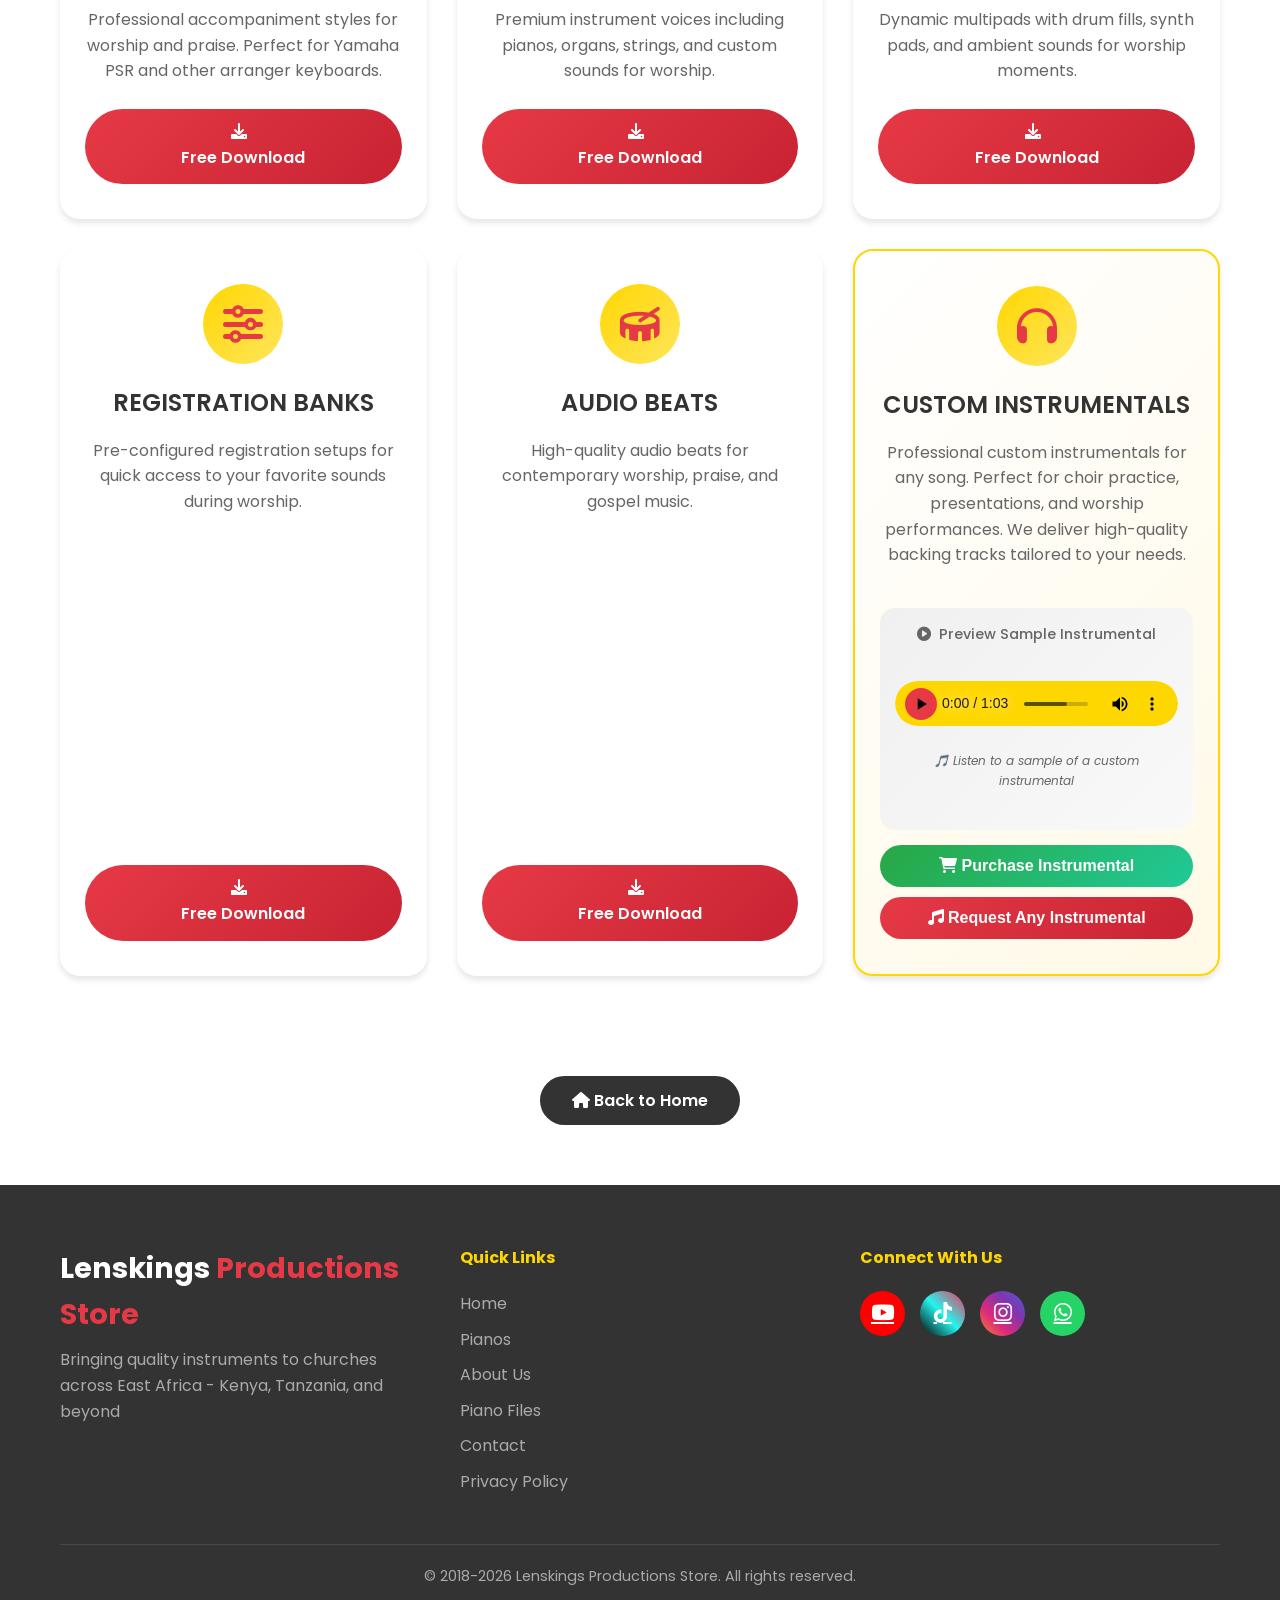
==== commit 4abd1a3d: "Update pianofiles.html" ====
--- a/pianofiles.html
+++ b/pianofiles.html
@@ -1,15 +1,6 @@
 <!DOCTYPE html>
 <html lang="en">
 <head>
-    <!-- Google tag (gtag.js) -->
-<script async src="https://www.googletagmanager.com/gtag/js?id=G-83EQJ033BP"></script>
-<script>
-  window.dataLayer = window.dataLayer || [];
-  function gtag(){dataLayer.push(arguments);}
-  gtag('js', new Date());
-
-  gtag('config', 'G-83EQJ033BP');
-</script>
     <meta charset="UTF-8">
     <meta name="viewport" content="width=device-width, initial-scale=1.0, user-scalable=yes">
     <title>Piano Files - Lenskings Productions Store</title>
@@ -254,26 +245,7 @@
                 <p>© 2018-2026 Lenskings Productions Store. All rights reserved.</p>
             </div>
         </div>
-            <!-- Smartlink Ad -->
-        <div class="smartlink-section" style="text-align: center; margin: 20px 0; padding: 10px 0; border-top: 1px solid rgba(255,255,255,0.1); border-bottom: 1px solid rgba(255,255,255,0.1);">
-            <a href="https://www.profitablecpmratenetwork.com/bdrd1ian?key=06197baef9fb9722ca307cc99b5a349b" target="_blank" rel="nofollow sponsored" style="color: #FFD700; text-decoration: none; font-size: 0.8rem;">
-                <i class="fas fa-ad"></i> Advertisement
-            </a>
-        </div>
     </footer>
-    <script src="https://pl29233918.profitablecpmratenetwork.com/b3/dd/1d/b3dd1d4179f1d57a6367b17929dc7042.js"></script>
-<script>
-  atOptions = {
-    'key' : '98fb10c5d447b068f6dd76fe82ae9bb7',
-    'format' : 'iframe',
-    'height' : 60,
-    'width' : 468,
-    'params' : {}
-  };
-</script>
-<script src="https://www.highperformanceformat.com/98fb10c5d447b068f6dd76fe82ae9bb7/invoke.js"></script>
-
-
     <!-- Payment Popup Modal -->
     <div id="paymentModal" class="modal">
         <div class="modal-content">
@@ -453,9 +425,5 @@
         </div>
     </div>
 </div>
-    <script async="async" data-cfasync="false" src="https://pl29233916.profitablecpmratenetwork.com/842a5f0e1ae8924ad31a3b67fb7e5ace/invoke.js"></script>
-<div id="container-842a5f0e1ae8924ad31a3b67fb7e5ace"></div>
-    <script src="https://pl29233493.profitablecpmratenetwork.com/17/9b/39/179b39d4078cd04d599d0806c220acd0.js"></script>
-
 </body>
 </html>
